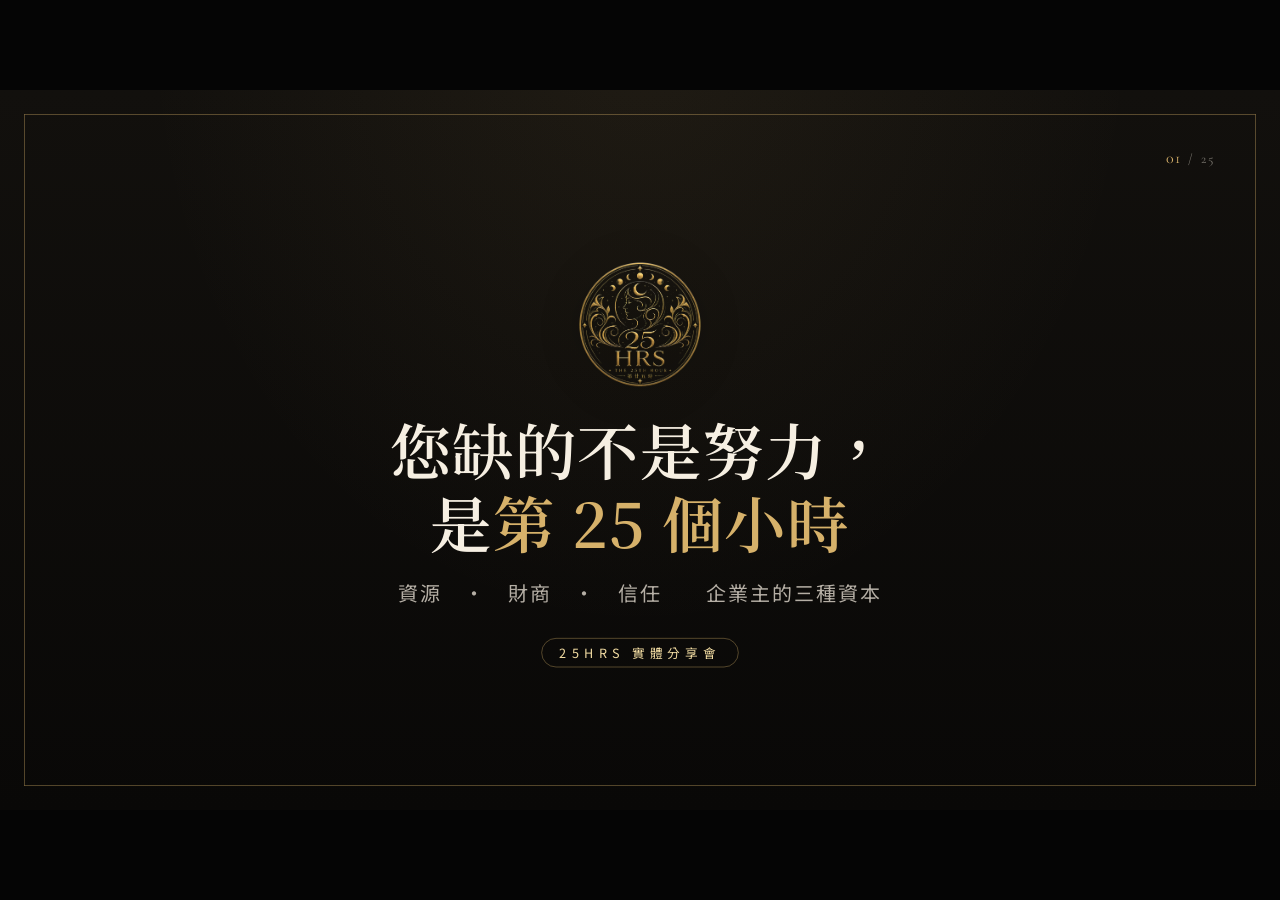
==== live.html @ 5deec125 "新增實體場 25 頁版本：講者自介、四桌分群、補助與貸款名稱清單 Co-Authored-By: Claude Opus 5 (1M context) <noreply@anthropic.com>" ====
<!doctype html>
<html lang="zh-Hant">
<head>
<meta charset="utf-8">
<meta name="viewport" content="width=device-width,initial-scale=1">
<title>25HRS 實體分享會｜週六場</title>
<link rel="preconnect" href="https://fonts.googleapis.com">
<link rel="preconnect" href="https://fonts.gstatic.com" crossorigin>
<link href="https://fonts.googleapis.com/css2?family=Noto+Sans+TC:wght@400;500;700&family=Noto+Serif+TC:wght@400;600;700&family=Cormorant+Garamond:wght@600&display=swap" rel="stylesheet">
<link rel="stylesheet" href="assets/css/25hrs-deck.css">
<link rel="stylesheet" href="assets/css/deck-slides.css">
<style>
  /* 實體場：簡報是輔助，講者才是主角。字要夠大、字數要夠少、遠處看得見 */
  .mini .slide-in{top:150px;bottom:112px;}
  .who{position:absolute;left:var(--safe-x);top:var(--safe-y);display:flex;align-items:center;gap:18px;z-index:6;}
  .who img{width:56px;height:56px;object-fit:contain;}
  .who b{font-size:22px;letter-spacing:.36em;color:var(--gold-500);}
  .who span{display:block;margin-top:5px;font-size:15px;letter-spacing:.24em;color:var(--paper-46);}
  .pg{position:absolute;right:var(--safe-x);top:var(--safe-y);font-family:var(--num);
    font-size:24px;letter-spacing:.14em;color:var(--gold-500);z-index:6;}
  .pg small{color:var(--paper-46);}
  .mini .d1{font-size:92px;} .mini .h1{font-size:66px;} .mini .quote{font-size:48px;}
  .mini .kicker{font-size:22px;}
  .mini .myths{gap:32px;} .mini .myth{width:428px;height:286px;}
  .mini .myth .front{font-size:30px;} .mini .myth .back .fix{font-size:20px;}

  /* 講者自介 */
  .intro2{display:grid;grid-template-columns:5fr 7fr;gap:60px;align-items:center;height:100%;}
  .intro2 .fig{position:relative;height:640px;display:flex;align-items:flex-end;justify-content:center;}
  .intro2 .fig .halo-bg{position:absolute;inset:0;
    background:radial-gradient(ellipse at 50% 42%,rgba(214,177,106,.16),transparent 62%);}
  .intro2 .portrait{position:relative;max-height:100%;object-fit:contain;
    filter:saturate(.88) contrast(1.02) brightness(.94);}
  .intro2 .txt{text-align:left;}

  /* 名稱清單（補助案／貸款）：這場最重要的兩頁 */
  .names{display:flex;flex-direction:column;gap:12px;width:100%;}
  .ngroup{padding:14px 28px;border:1px solid var(--line-soft);border-radius:var(--radius);
    background:var(--surface);}
  .ngroup.is-hot{background:var(--surface-gold);border-color:var(--line);}
  .ngroup .gh{display:flex;align-items:baseline;gap:18px;}
  .ngroup .gh b{font-family:var(--serif);font-size:30px;color:var(--gold-300);}
  .ngroup .gh span{font-size:19px;color:var(--paper-46);}
  .nrow{display:grid;grid-template-columns:146px 1fr 190px;gap:22px;align-items:center;
    padding:7px 0;border-top:1px dotted rgba(214,177,106,.16);}
  .nrow:first-of-type{border-top:0;}
  .ncode{font-family:var(--serif);font-size:28px;color:var(--gold-500);letter-spacing:.06em;}
  .nfull{font-size:23px;color:var(--paper);}
  .nfor{font-size:18px;color:var(--paper-46);text-align:right;}
  .ntag{display:inline-block;margin-left:10px;padding:3px 13px;border-radius:var(--radius-pill);
    border:1px solid var(--line);font-size:16px;color:var(--gold-300);white-space:nowrap;}

  /* 四桌分群 */
  .tables{display:grid;grid-template-columns:repeat(4,1fr);gap:24px;width:100%;}
  .tb{padding:28px 26px;border:1px solid var(--line-soft);border-radius:var(--radius);
    background:var(--surface);text-align:left;display:flex;flex-direction:column;}
  .tb .no{font-family:var(--num);font-size:26px;letter-spacing:.16em;color:var(--gold-700);}
  .tb .who2{margin-top:12px;font-family:var(--serif);font-size:31px;color:var(--paper);line-height:1.35;}
  .tb .need{margin-top:10px;font-size:20px;line-height:1.6;color:var(--paper-46);}
  .tb .tool{margin-top:auto;padding-top:16px;border-top:1px dotted rgba(214,177,106,.2);
    font-size:21px;color:var(--gold-300);line-height:1.5;}
  .tb .host{margin-top:12px;display:flex;align-items:center;gap:10px;font-size:19px;color:var(--paper-72);}
  .tb .host img{width:34px;height:34px;border-radius:50%;object-fit:cover;border:1px solid var(--line-soft);}

  /* 今日流程 */
  .rundown{display:flex;flex-direction:column;gap:11px;width:100%;max-width:1180px;}
  .rd{display:grid;grid-template-columns:230px 1fr;gap:32px;align-items:center;
    padding:15px 30px;border:1px solid var(--line-hair);border-radius:var(--radius-sm);
    background:var(--surface);text-align:left;}
  .rd.is-now{background:var(--surface-gold);border-color:var(--line);}
  .rd b{font-family:var(--num);font-size:29px;color:var(--gold-300);letter-spacing:.04em;}
  .rd span{font-size:24px;color:var(--paper-72);}
  .rd i{font-style:normal;font-size:19px;color:var(--paper-46);margin-left:14px;}
  .offer2{display:grid;grid-template-columns:1fr 300px;gap:60px;align-items:center;width:100%;max-width:1240px;}
  .lastrow{display:flex;gap:44px;align-items:center;justify-content:center;margin-top:18px;}
  .mini .op-now{font-size:104px;}
  .mini .qr--lg img{width:280px;height:280px;}
  .mini .qr--sm img{width:120px;height:120px;}
  .mini .countdown{margin-top:20px;}
  .three{display:grid;grid-template-columns:repeat(3,1fr);gap:26px;width:100%;}
  .tri{padding:30px 26px;border:1px solid var(--line);border-radius:var(--radius);
    background:var(--surface-gold);text-align:center;}
  .tri .big{margin-top:12px;font-family:var(--serif);font-size:46px;color:var(--gold-300);letter-spacing:.14em;}
  .tri .sub{margin-top:8px;font-family:var(--serif);font-size:26px;color:var(--paper);}
  .tri .desc{margin-top:10px;font-size:19px;line-height:1.6;color:var(--paper-46);}
</style>
</head>
<body class="mini">

<svg width="0" height="0" style="position:absolute" aria-hidden="true"><defs>
<g id="i04"><path d="M6 3h7l4 4v4"/><path d="M13 3v4h4"/><path d="M6 3v18h5.5"/><circle cx="17.5" cy="17.5" r="4.2"/><path d="M17.5 15.2l.7 1.4 1.5.2-1.1 1.1.26 1.5-1.36-.7-1.36.7.26-1.5-1.1-1.1 1.5-.2z"/></g>
<g id="i05"><path d="M2 9l8-5 8 5"/><path d="M5 10v8M10 10v8M15 10v8"/><path d="M2 20.5h16"/><circle cx="19.5" cy="17.5" r="3.4"/><path d="M19.5 15.6v3.8"/></g>
<g id="i10"><circle cx="12" cy="12" r="5"/><circle cx="12" cy="12" r="1"/><circle cx="12" cy="3.2" r="1.7"/><circle cx="3.9" cy="9.3" r="1.7"/><circle cx="7" cy="19.6" r="1.7"/><circle cx="17" cy="19.6" r="1.7"/><circle cx="20.1" cy="9.3" r="1.7"/></g>
<g id="i18"><circle cx="12" cy="12" r="9"/><path d="M12 7v6"/><path d="M12 16.4v.2"/></g>
<g id="i19"><path d="M4 3.5h8v17H4z"/><path d="M12 7.5l4-2.2v13.4l-4-2.2"/><rect x="15.5" y="9.5" width="5" height="5" rx=".6" transform="rotate(12 18 12)"/><path d="M15.5 19.5c1.6-1.4 3.4-1.4 5.2 0"/></g>
<g id="i20"><circle cx="11" cy="13" r="6.5"/><circle cx="11" cy="13" r="2"/><path d="M11 4.5v2M11 19.5v2M2.5 13h2M17.5 13h2M5.2 7.2l1.4 1.4M15.4 17.4l1.4 1.4M16.8 7.2l-1.4 1.4M6.6 17.4l-1.4 1.4"/><path d="M17.5 8.5C19.5 6.5 20.5 4.5 21 2.5"/></g>
<g id="i21"><circle cx="8.6" cy="12" r="6.4"/><circle cx="15.4" cy="12" r="6.4"/></g>
<g id="ix"><path d="M5 5l14 14M19 5L5 19"/></g>
<g id="ick"><path d="M4 12.5l5.5 5.5L20 6.5"/></g>
<g id="iflag"><path d="M6 21.5V2.5"/><path d="M6 3.5l12.5 4L6 11.5z"/></g>
<g id="iq"><circle cx="12" cy="12" r="9"/><path d="M9.3 9.3a2.8 2.8 0 015.4 1c0 1.9-2.7 2.3-2.7 4"/><path d="M12 17.4v.2"/></g>
<g id="i01"><circle cx="12" cy="13" r="7.5"/><path d="M12 8.5V13l3 2"/><path d="M18.8 6.2l2.2-2.2"/><circle cx="21.8" cy="3.2" r=".9"/></g>
</defs></svg>

<div class="stage-wrap"><div class="stage" id="stage">
  <div class="who" id="who"></div>
  <div class="pg"><span id="pgN">01</span><small> / 25</small></div>
  <div class="wipe" id="wipe"></div>

  <div class="slides" id="slides">

  <!-- ═══ 01 封面 ═══ -->
  <section class="slide s-cover">
    <div class="frame-gold"></div>
    <div class="slide-in v-center">
      <img class="cover-logo breathe-soft" src="assets/img/logo-25hrs-transparent.webp" alt="25HRS">
      <h1 class="d1" style="margin-top:32px">您缺的不是努力，<br>是<span class="g">第 25 個小時</span></h1>
      <p class="lead" style="margin-top:28px">資源　·　財商　·　信任　　企業主的三種資本</p>
      <div style="margin-top:44px"><span class="eyebrow">25HRS 實體分享會</span></div>
    </div>
  </section>

  <!-- ═══ 02 今日流程 ═══ -->
  <section class="slide" data-steps="6">
    <div class="slide-in v-center">
      <span class="kicker">今天下午，我們這樣走</span>
      <h2 class="h1" style="margin-top:12px">流　程</h2>
      <div class="rundown" style="margin-top:30px">
        <div class="rd reveal" data-step="1"><b>13:00 – 13:20</b><span>報到．暖身．入座<i>找到您的那一桌</i></span></div>
        <div class="rd is-now reveal" data-step="2"><b>13:20 – 14:20</b><span>四位共同創辦人分享<i>一人 15 分鐘</i></span></div>
        <div class="rd reveal" data-step="3"><b>14:30 – 15:30</b><span>分桌交流<i>創辦人到您桌上，一對一談您的案子</i></span></div>
        <div class="rd reveal" data-step="4"><b>15:30 – 15:50</b><span>創始夥伴說明</span></div>
        <div class="rd reveal" data-step="5"><b>15:50 – 16:00</b><span>賦歸</span></div>
      </div>
      <p class="quote reveal" data-step="6" style="margin-top:32px;font-size:38px">前面一小時是<span class="g">聽</span>，<br>後面一小時是<span class="g">談您自己的事</span>。</p>
    </div>
  </section>

  <!-- ═══ 03 四桌分群（預告） ═══ -->
  <section class="slide" data-tables>
    <div class="slide-in v-center">
      <span class="kicker">等一下的分桌交流，您會坐在哪一桌</span>
      <h2 class="h1" style="margin-top:12px">四種階段，<span class="g">四種資源組合</span></h2>
      <div class="tables" id="tables" style="margin-top:32px"></div>
      <p class="quote tables-punch" style="margin-top:30px;font-size:34px">階段不一樣，能用的工具就不一樣。<br><span class="g">先找到自己的位置，再談怎麼走。</span></p>
    </div>
  </section>

  <!-- ═══ Rebecca 04 自介 ═══ -->
  <section class="slide" data-who="rebecca" data-steps="3">
    <div class="slide-in">
      <div class="intro2">
        <div class="fig grounded"><div class="halo-bg"></div><img class="portrait" src="assets/img/speakers/rebecca-body.webp" alt="Rebecca"></div>
        <div class="txt">
          <span class="role-badge">營運長</span>
          <h2 class="d2" style="margin-top:18px">Rebecca Wu</h2>
          <p class="caption" style="margin-top:10px">準行顧問有限公司 負責人</p>
          <p class="quote reveal" data-step="1" style="margin-top:30px;font-size:42px">我在 <span class="g">NVIDIA</span> 管供應鏈專利。<br>但我自己的第一間公司，<br><span class="g">是收掉的</span>。</p>
          <ul class="cv reveal" data-step="2"><li>政府補助顧問</li><li>NVIDIA 供應鏈專利主管</li><li>台大法律背景</li><li>AI 應用落地</li></ul>
          <div class="axes axes--mini reveal" data-step="3">
            <div class="axis axis--1 is-on"><svg class="ic ic-32" viewBox="0 0 24 24"><use href="#i19"/></svg><span class="nm"><b>資源</b>拿得到</span><span class="desc">政府補助</span></div>
          </div>
        </div>
      </div>
    </div>
  </section>

  <!-- ═══ Rebecca 05 問題卡 ═══ -->
  <section class="slide" data-who="rebecca" data-flip="3">
    <div class="slide-in v-center">
      <span class="kicker">互動時間．您覺得哪一句是對的</span>
      <h2 class="d1" style="margin-top:16px">政府每年編幾百億補助預算。<br><span class="g">為什麼您一次都沒拿到過？</span></h2>
      <div class="myths flip-punch" style="margin-top:34px">
        <div class="myth"><div class="inner">
          <div class="face front">「補助案不就是找人<br>寫一寫、丟出去就會過？」</div>
          <div class="face back back--no"><svg class="ic ic-40 ic--clay" viewBox="0 0 24 24"><use href="#ix"/></svg><div class="fix">決勝的不是文筆，是<b class="g">還沒動筆之前</b>的三件事：計畫站不站得住、您執行得了嗎、商業價值講不講得清楚。</div></div>
        </div></div>
        <div class="myth"><div class="inner">
          <div class="face front">「政府給的錢，<br>應該不用自己出吧？」</div>
          <div class="face back back--no"><svg class="ic ic-40 ic--clay" viewBox="0 0 24 24"><use href="#ix"/></svg><div class="fix">自籌配合款 ＋ 分期核撥 ＋ 核銷後撥付。<b class="g">拿補助，本身就是一場現金流的考驗。</b></div></div>
        </div></div>
        <div class="myth"><div class="inner">
          <div class="face front">「代辦跟顧問<br>不都一樣？誰便宜找誰。」</div>
          <div class="face back back--no"><svg class="ic ic-40 ic--clay" viewBox="0 0 24 24"><use href="#ix"/></svg><div class="fix">代辦交付一份文件，陪跑交付一個<b class="g">執行得完的計畫</b>。差別在送件之後：查核、核銷、變更、結案。</div></div>
        </div></div>
      </div>
    </div>
  </section>

  <!-- ═══ Rebecca 06 補助案名稱 ★ ═══ -->
  <section class="slide" data-who="rebecca" data-steps="3">
    <div class="slide-in">
      <span class="kicker">這些名字，今天請您先記起來</span>
      <h2 class="h1" style="margin-top:8px">政府補助，<span class="g">只有兩種</span></h2>
      <div class="names" style="margin-top:18px">
        <div class="ngroup reveal" data-step="1">
          <div class="gh"><b>資格型</b><span>符合資格就能提，不用跟別人比</span></div>
          <div class="nrow"><span class="ncode">WLB</span><span class="nfull">工作與生活平衡</span><span class="nfor">有員工就可以想<span class="ntag">桌 2</span></span></div>
          <div class="nrow"><span class="ncode">小人提</span><span class="nfull">小型企業人力提升計畫</span><span class="nfor">要做教育訓練<span class="ntag">桌 2</span></span></div>
        </div>
        <div class="ngroup is-hot reveal" data-step="2">
          <div class="gh"><b>競爭型</b><span>要寫計畫、要上台簡報、要跟別人比</span></div>
          <div class="nrow"><span class="ncode">SBIR</span><span class="nfull">小型企業創新研發計畫</span><span class="nfor">有研發、有技術<span class="ntag">桌 3</span></span></div>
          <div class="nrow"><span class="ncode">SIIR</span><span class="nfull">服務業創新研發計畫</span><span class="nfor">服務模式創新<span class="ntag">桌 3</span></span></div>
          <div class="nrow"><span class="ncode">SITI</span><span class="nfull">臺北市產業發展獎勵補助</span><span class="nfor">公司設籍臺北<span class="ntag">桌 3</span></span></div>
        </div>
      </div>
      <p class="quote reveal" data-step="3" style="margin-top:18px;font-size:34px">問題不是「有沒有機會」。<br><span class="g">是您該投哪一個。</span></p>
      <div class="compliance" style="margin-top:12px"><svg class="ic ic--clay" viewBox="0 0 24 24" width="24" height="24"><use href="#i18"/></svg><span>各計畫之資格、額度與申請期程依主管機關公告為準，不代表任何補助核准之保證。</span></div>
    </div>
  </section>

  <!-- ═══ Rebecca 07 案例 ═══ -->
  <section class="slide" data-who="rebecca" data-steps="3">
    <div class="slide-in v-center">
      <span class="kicker">SIIR 服務業創新研發計畫．真實案例</span>
      <h2 class="h1" style="margin-top:12px">您以為不可能的行業，<span class="g">都過了</span></h2>
      <div class="row-2 reveal" data-step="1" style="margin-top:34px;max-width:1300px">
        <div class="card card--lg"><div class="h3" style="font-size:40px">密室創意有限公司</div><p class="body" style="margin-top:16px">密室逃脫。<br>不是科技業，不是製造業。</p></div>
        <div class="card card--lg card--accent"><div class="h3" style="font-size:40px">螞蟻帝國企業有限公司</div><p class="body" style="margin-top:16px">您現在腦中想的那個行業，<br>可能也在名單上。</p></div>
      </div>
      <p class="quote reveal" data-step="2" style="margin-top:34px">補助不是只給科技公司的。<br><span class="g">它給的是「說得清楚商業價值」的公司。</span></p>
      <p class="caption reveal" data-step="3" style="margin-top:18px">影片為經濟部商業司公開之計畫案例</p>
    </div>
  </section>

  <!-- ═══ Rebecca 08 收束 ═══ -->
  <section class="slide" data-who="rebecca" data-steps="2">
    <div class="slide-in v-center">
      <span class="kicker">資源．這一關的重點</span>
      <h2 class="d1" style="margin-top:22px">政府補助<br><span class="g">不是伸手要錢</span></h2>
      <p class="quote reveal" data-step="2" style="margin-top:40px">是讓<span class="g">最挑剔的那個客戶</span>，<br>先替您的商業模式背書。</p>
    </div>
  </section>

  <!-- ═══ Ainstein 09 自介 ═══ -->
  <section class="slide" data-who="ainstein" data-steps="3">
    <div class="slide-in">
      <div class="intro2">
        <div class="fig grounded"><div class="halo-bg"></div><img class="portrait" src="assets/img/speakers/AINSTEIN-body.webp" alt="Ainstein"></div>
        <div class="txt">
          <span class="role-badge">執行長</span>
          <h2 class="d2" style="margin-top:18px">Ainstein Li</h2>
          <p class="caption" style="margin-top:10px">愛鑫斯坦科技有限公司</p>
          <p class="quote reveal" data-step="1" style="margin-top:30px;font-size:42px">我有<span class="g">兩張專利證書</span>。<br>但我繞了很多年才發現，<br><span class="g">我一直用最辛苦的方式賺錢</span>。</p>
          <ul class="cv reveal" data-step="2"><li>華碩電腦 電競軟體部 高級工程師</li><li>交通大學 多媒體工程所</li><li>臺灣師範大學 數學系</li><li>新型專利 <b class="g">M598465</b> 智能交易系統</li><li>新型專利 <b class="g">M683802</b> 遊戲化智能金融交易系統</li></ul>
          <div class="axes axes--mini reveal" data-step="3">
            <div class="axis axis--1 is-on"><svg class="ic ic-32" viewBox="0 0 24 24"><use href="#i19"/></svg><span class="nm"><b>資源</b>拿得到</span><span class="desc">政策性貸款．資源盤點</span></div>
          </div>
        </div>
      </div>
    </div>
  </section>

  <!-- ═══ Ainstein 10 問題卡 ═══ -->
  <section class="slide" data-who="ainstein" data-flip="3">
    <div class="slide-in v-center">
      <span class="kicker">互動時間．這三句，哪一句您也這樣想過</span>
      <h2 class="d1" style="margin-top:16px">您當初，<span class="g">為什麼要開公司？</span></h2>
      <div class="myths flip-punch" style="margin-top:34px">
        <div class="myth"><div class="inner">
          <div class="face front">「銀行說我不符合，<br>那就是真的不行了。」</div>
          <div class="face back back--no"><svg class="ic ic-40 ic--clay" viewBox="0 0 24 24"><use href="#ix"/></svg><div class="fix">同一家公司，換一種資料呈現、換一個對的窗口、搭上對的專案，結果可以完全不同。<b class="g">銀行拒絕的不是您，是您當下呈現出來的樣子。</b></div></div>
        </div></div>
        <div class="myth"><div class="inner">
          <div class="face front">「信保基金 ＝<br>政府送錢給我？」</div>
          <div class="face back back--no"><svg class="ic ic-40 ic--clay" viewBox="0 0 24 24"><use href="#ix"/></svg><div class="fix">信保是<b class="g">替您補足擔保品的不足</b>，讓銀行敢放款。錢還是您借的、您還。搞懂這件事，才知道談判桌上真正的籌碼是什麼。</div></div>
        </div></div>
        <div class="myth"><div class="inner">
          <div class="face front">「我現在不缺錢，<br>幹嘛去借？」</div>
          <div class="face back back--no"><svg class="ic ic-40 ic--clay" viewBox="0 0 24 24"><use href="#ix"/></svg><div class="fix"><b class="g">銀行不會借錢給沒錢的人。</b>不缺的時候申請，才拿得到好條件；缺的時候才去，體質最差、最沒得談。</div></div>
        </div></div>
      </div>
    </div>
  </section>

  <!-- ═══ Ainstein 11 貸款名稱 ★ ═══ -->
  <section class="slide" data-who="ainstein" data-steps="3">
    <div class="slide-in">
      <span class="kicker">這三個名字，今天請您先記起來</span>
      <h2 class="h1" style="margin-top:12px">政策性貸款，<span class="g">各有各的族群</span></h2>
      <div class="names" style="margin-top:18px">
        <div class="ngroup is-hot reveal" data-step="1">
          <div class="gh"><b>創業起步</b><span>還沒開公司，或剛開不久</span></div>
          <div class="nrow"><span class="ncode">青創</span><span class="nfull">青年創業及啟動金貸款</span><span class="nfor">青年創業者<span class="ntag">桌 1</span></span></div>
          <div class="nrow"><span class="ncode">鳳凰</span><span class="nfull">微型創業鳳凰貸款</span><span class="nfor">中高齡或二度就業<span class="ntag">桌 1</span></span></div>
        </div>
        <div class="ngroup reveal" data-step="2">
          <div class="gh"><b>營運擴張</b><span>公司已經在跑，要週轉或添設備</span></div>
          <div class="nrow"><span class="ncode">中小微</span><span class="nfull">中小微企業多元發展專案貸款</span><span class="nfor">周轉與設備資金<span class="ntag">桌 2</span><span class="ntag">桌 3</span></span></div>
        </div>
      </div>
      <p class="quote reveal" data-step="3" style="margin-top:24px;font-size:36px">不是哪個好，<span class="g">是哪個是您</span>。</p>
      <div class="compliance" style="margin-top:16px"><svg class="ic ic--clay" viewBox="0 0 24 24" width="24" height="24"><use href="#i18"/></svg><span>各項貸款之年齡、額度、利率與年限依主管機關最新公告為準。本內容為教育培訓與顧問賦能，不代表任何核准之保證。</span></div>
    </div>
  </section>

  <!-- ═══ Ainstein 12 開局 ═══ -->
  <section class="slide" data-who="ainstein" data-steps="3">
    <div class="slide-in v-center">
      <span class="kicker">開公司的唯一目的</span>
      <h2 class="d1" style="margin-top:14px"><span class="g-underline">槓桿銀行和政府</span></h2>
      <div class="row-2 reveal" data-step="2" style="margin-top:36px;max-width:1300px">
        <div class="card card--lg" style="opacity:.6">
          <div class="h3" style="color:var(--paper-46);font-size:38px">天崩開局</div>
          <p class="body" style="margin-top:16px">先創業，自己的錢先燒。<br>撐不住了才去找資源，這時候體質最差、最沒得談。</p>
        </div>
        <div class="card card--lg card--accent">
          <div class="h3" style="font-size:38px">天堂開局</div>
          <p class="body" style="margin-top:16px">先盤點資源，用低利甚至零利率的錢開局。<br>資本結構一開始就是對的。</p>
        </div>
      </div>
      <p class="quote reveal" data-step="3" style="margin-top:34px">差別不在能力。<span class="g">在順序。</span></p>
    </div>
  </section>

  <!-- ═══ Ainstein 13 收束 ═══ -->
  <section class="slide" data-who="ainstein" data-steps="2">
    <div class="slide-in v-center">
      <h2 class="d1"><span class="g">銀行不會借錢<br>給沒錢的人。</span></h2>
      <p class="quote reveal" data-step="2" style="margin-top:44px">所以申請貸款這件事，<br>本身就是一次<span class="g">免費的商業模式健檢</span>。</p>
    </div>
  </section>

  <!-- ═══ Andy 14 自介 ═══ -->
  <section class="slide" data-who="andy" data-steps="3">
    <div class="slide-in">
      <div class="intro2">
        <div class="fig grounded"><div class="halo-bg"></div><img class="portrait" src="assets/img/speakers/andy-body.webp" alt="Andy"></div>
        <div class="txt">
          <span class="role-badge">投資長</span>
          <h2 class="d2" style="margin-top:18px">Andy Huang</h2>
          <p class="caption" style="margin-top:10px">亞特國際資訊顧問有限公司 執行長</p>
          <p class="quote reveal" data-step="1" style="margin-top:30px;font-size:42px">我看過的部位，<span class="g">規模逾千億</span>。<br>所以我很清楚，<br>一般人被騙的話術長什麼樣子。</p>
          <ul class="cv reveal" data-step="2"><li>新光金控 海外投資分析師</li><li>全球資產配置 / 宏觀研究</li><li>固定收益策略</li><li>法人投資經驗，管理資產規模逾千億</li></ul>
          <div class="axes axes--mini reveal" data-step="3">
            <div class="axis axis--2 is-on"><svg class="ic ic-32" viewBox="0 0 24 24"><use href="#i20"/></svg><span class="nm"><b>財商</b>用得對</span><span class="desc">資金運用．金融槓桿</span></div>
          </div>
        </div>
      </div>
    </div>
  </section>

  <!-- ═══ Andy 15 問題卡 ═══ -->
  <section class="slide" data-who="andy" data-flip="3">
    <div class="slide-in v-center">
      <span class="kicker">互動時間．這三句，哪一句戳到您</span>
      <h2 class="d1" style="margin-top:16px">帳上有賺錢。<br><span class="g">那為什麼帳戶裡沒錢？</span></h2>
      <div class="myths flip-punch" style="margin-top:34px">
        <div class="myth"><div class="inner">
          <div class="face front">「損益表有賺錢，<br>為什麼帳上都沒錢？」</div>
          <div class="face back back--no"><svg class="ic ic-40 ic--clay" viewBox="0 0 24 24"><use href="#ix"/></svg><div class="fix">獲利是「認列」，現金是「到手」。應收帳款、存貨、資本支出、稅，全卡在中間。<b class="g">很多公司不是虧死的，是賺著賺著現金斷了。</b></div></div>
        </div></div>
        <div class="myth"><div class="inner">
          <div class="face front">「帳上有閒錢，就該<br>拿去投資讓它生錢？」</div>
          <div class="face back back--no"><svg class="ic ic-40 ic--clay" viewBox="0 0 24 24"><use href="#ix"/></svg><div class="fix">先問三個順序題：營運水位夠幾個月？未來 12 個月有沒有大額資本支出？負債要不要先降？<b class="g">順序錯了，報酬率再高都是槓桿風險。</b></div></div>
        </div></div>
        <div class="myth"><div class="inner">
          <div class="face front">「老闆的錢跟公司的錢，<br>本來就是同一筆吧？」</div>
          <div class="face back back--no"><svg class="ic ic-40 ic--clay" viewBox="0 0 24 24"><use href="#ix"/></svg><div class="fix">混用同時傷三件事：財報可信度（影響貸款）、稅務風險、未來引資與傳承的估值。<b class="g">分開，是為了讓公司有資格拿到更好的錢。</b></div></div>
        </div></div>
      </div>
    </div>
  </section>

  <!-- ═══ Andy 16 測驗 ═══ -->
  <section class="slide" data-who="andy" data-quiz>
    <div class="slide-in">
      <span class="kicker">互動時間．請舉手，您覺得哪一個最危險</span>
      <h2 class="h1" style="margin-top:12px">同樣都是「穩定配息」，<span class="g">哪一個最危險？</span></h2>
      <div class="quizgrid" id="quiz" style="margin-top:30px"></div>
      <p class="quote quiz-punch" style="margin-top:24px;text-align:center;font-size:40px">最危險的，從來不是看起來像詐騙的那一個。<br><span class="g">是看起來像機會的那一個。</span></p>
      <div class="edu-mark">本頁為金融素養教育之情境示例，不指涉任何特定商品、機構或個人，亦不構成投資建議或招攬。</div>
    </div>
  </section>

  <!-- ═══ Andy 17 案例 ═══ -->
  <section class="slide" data-who="andy" data-steps="3">
    <div class="slide-in v-center">
      <span class="kicker">同一張保單，兩種做法</span>
      <h2 class="h1" style="margin-top:12px">差的不是商品，<span class="g">是那條銀行渠道</span></h2>
      <div class="finrow reveal" data-step="1" style="margin-top:26px;width:100%;max-width:1400px">
        <div class="fin"><div class="fin-h">不融資</div>
          <ul class="fin-l"><li><span>總保費</span><b>$20 萬</b></li><li><span>每年淨收益</span><b>$8,204</b></li></ul>
          <div class="fin-r">4.1<small>%</small></div><div class="fin-rn">年化配息率</div></div>
        <div class="fin fin--lit"><div class="fin-h">搭配銀行保費融資</div>
          <ul class="fin-l"><li><span>總保費</span><b>$50 萬</b></li><li><span>自付首期</span><b>$20 萬</b></li><li><span>每年淨收益</span><b>$18,620</b></li></ul>
          <div class="fin-r">9.31<small>%</small></div><div class="fin-rn">年化配息率</div></div>
        <div class="fin fin--sum"><div class="fin-h">同樣自付 20 萬</div><div class="fin-x">2.27<small>倍</small></div>
          <p class="fin-note">每年多領<br><b class="g">$10,416</b></p></div>
      </div>
      <p class="quote reveal" data-step="2" style="margin-top:24px;font-size:38px">一般人看到的是商品。<br><span class="g">有門道的人看到的是資金結構。</span></p>
      <div class="compliance reveal" data-step="3" style="margin-top:16px"><svg class="ic ic--clay" viewBox="0 0 24 24" width="24" height="24"><use href="#i18"/></svg><span>本頁為金融素養教育之案例說明，數據引自產品文件之試算情境，不構成投資建議、招攬或要約。保費融資屬槓桿操作，將同時放大利率、匯率、保單價值與提前解約等風險，實際條件依各金融機構核定為準。</span></div>
    </div>
  </section>

  <!-- ═══ Andy 18 收束 ═══ -->
  <section class="slide" data-who="andy" data-mirrors>
    <div class="slide-in">
      <span class="kicker">財商．今天請您帶走這五個問題</span>
      <h2 class="h1" style="margin-top:12px">五面照妖鏡</h2>
      <div class="mirrors" id="mirrors" style="margin-top:24px"></div>
      <div class="edu-mark">本頁為金融素養教育之情境示例，不指涉任何特定商品、機構或個人，亦不構成投資建議或招攬。</div>
    </div>
  </section>

  <!-- ═══ Kevin 19 自介 ═══ -->
  <section class="slide" data-who="kevin" data-steps="3">
    <div class="slide-in">
      <div class="intro2">
        <div class="fig grounded"><div class="halo-bg"></div><img class="portrait" src="assets/img/speakers/kevin-body.webp" alt="Kevin"></div>
        <div class="txt">
          <span class="role-badge">行銷長</span>
          <h2 class="d2" style="margin-top:18px">Kevin Cheng</h2>
          <p class="caption" style="margin-top:10px">優點行銷整合有限公司</p>
          <p class="quote reveal" data-step="1" style="margin-top:30px;font-size:42px">我是做行銷的。<br>所以我最清楚什麼叫<br><span class="g">「很熱鬧，但沒有一個人真的認識您」</span>。</p>
          <ul class="cv reveal" data-step="2"><li>師大 衛教 / 企管</li><li>品牌行銷</li><li>成長策略與市場開發</li><li>數位轉型</li></ul>
          <div class="axes axes--mini reveal" data-step="3">
            <div class="axis axis--3 is-on"><svg class="ic ic-32" viewBox="0 0 24 24"><use href="#i21"/></svg><span class="nm"><b>信任</b>走得遠</span><span class="desc">人脈破圈．俱樂部</span></div>
          </div>
        </div>
      </div>
    </div>
  </section>

  <!-- ═══ Kevin 20 問題卡 ═══ -->
  <section class="slide" data-who="kevin" data-flip="3">
    <div class="slide-in v-center">
      <span class="kicker">互動時間．您換過幾張名片了</span>
      <h2 class="d1" style="margin-top:16px">名片換了幾百張。<br><span class="g">為什麼一個合作都沒發生？</span></h2>
      <div class="myths flip-punch" style="margin-top:34px">
        <div class="myth"><div class="inner">
          <div class="face front">「多參加活動、多換名片，<br>人脈自然就有了。」</div>
          <div class="face back back--no"><svg class="ic ic-40 ic--clay" viewBox="0 0 24 24"><use href="#ix"/></svg><div class="fix">他們靠的是「一起打過仗的人」＋「有第三方先篩過的人」。<b class="g">名片的數量不是變數，圈子的純度才是。</b></div></div>
        </div></div>
        <div class="myth"><div class="inner">
          <div class="face front">「圈子門檻越高、費用越貴，<br>就一定越好？」</div>
          <div class="face back back--no"><svg class="ic ic-40 ic--clay" viewBox="0 0 24 24"><use href="#ix"/></svg><div class="fix">貴不是重點。<b class="g">有沒有共同主題</b>才是。少了共同主題，高門檻就只是高消費。</div></div>
        </div></div>
        <div class="myth"><div class="inner">
          <div class="face front">「我不擅長社交，<br>是不是就沒辦法？」</div>
          <div class="face back back--no"><svg class="ic ic-40 ic--clay" viewBox="0 0 24 24"><use href="#ix"/></svg><div class="fix">張忠謀靠一條規則，馬斯克靠公開失敗數據，Airbnb 靠保險與雙向評價。<b class="g">信任是設計出來的制度，不是社交天賦。</b></div></div>
        </div></div>
      </div>
    </div>
  </section>

  <!-- ═══ Kevin 21 三條途徑 ═══ -->
  <section class="slide" data-who="kevin" data-steps="4">
    <div class="slide-in v-center">
      <span class="kicker">世界級的創辦人，都在哪裡找到夥伴</span>
      <h2 class="h1" style="margin-top:12px">他們用的是<span class="g">另外三條途徑</span></h2>
      <div class="three" style="margin-top:32px">
        <div class="tri reveal" data-step="1"><div class="big" style="font-size:38px">戰壕情感</div><div class="desc">一起經歷過生死存亡的人。<br>PayPal 幫、騰訊五虎將都是同學。</div></div>
        <div class="tri reveal" data-step="2"><div class="big" style="font-size:38px">高純度過濾網</div><div class="desc">Airbnb 不去外面社交，<br>在 YC 內部群組找夥伴。</div></div>
        <div class="tri reveal" data-step="3"><div class="big" style="font-size:38px">封閉高門檻</div><div class="desc">不談豐功偉業，<br>只談「我現在最慘的危機」。</div></div>
      </div>
      <p class="small reveal" data-step="4" style="margin-top:26px;color:var(--paper-46);line-height:1.8">像 BNI 這類的商務引薦社團，很適合在地產業與區域型的資源互換，價值一直都在。<br><b class="g">差別不在好壞，在您現在這個階段，需要的是哪一種圈子。</b></p>
    </div>
  </section>

  <!-- ═══ Kevin 22 俱樂部 ═══ -->
  <section class="slide" data-who="kevin" data-steps="4">
    <div class="slide-in v-center">
      <span class="kicker">所以我們自己做了一張過濾網</span>
      <h2 class="h1" style="margin-top:12px">25HRS CLUB</h2>
      <div class="row-2 reveal" data-step="1" style="margin-top:30px;max-width:1300px">
        <div class="card card--lg"><div class="h3" style="font-size:36px">SALON　每月一場</div><p class="body" style="margin-top:14px">桌遊、餐酒、潑畫、球類、KTV、財商輕沙龍。<br><b class="g">不必是會員，可以帶朋友來。</b></p></div>
        <div class="card card--lg card--accent"><div class="h3" style="font-size:36px">CLUB　每兩月一場</div><p class="body" style="margin-top:14px">室內高爾夫、品酒、私宴、莊園、遊艇、盛典。<br><b class="g">邀請制、共同主題、排他。</b></p></div>
      </div>
      <p class="quote reveal" data-step="2" style="margin-top:28px;font-size:40px">一年 <span class="g">18 次</span>見面的理由。</p>
      <p class="lead reveal" data-step="3" style="margin-top:18px">最近的一場：<b class="g">8 / 2　週日　17:00 – 20:00</b>　Tee Time 室內高爾夫</p>
    </div>
  </section>

  <!-- ═══ Kevin 23 收束 ═══ -->
  <section class="slide" data-who="kevin" data-steps="2">
    <div class="slide-in v-center">
      <span class="kicker">信任．這一關的重點</span>
      <h2 class="d1" style="margin-top:22px">信任<span class="g">不是靠交情累積的</span></h2>
      <p class="quote reveal" data-step="2" style="margin-top:40px">是靠<span class="g">制度</span>設計出來的。</p>
    </div>
  </section>

  <!-- ═══ 24 分桌交流 ═══ -->
  <section class="slide" data-tables2>
    <div class="slide-in v-center">
      <span class="kicker">14:30 – 15:30　現在換您說</span>
      <h2 class="h1" style="margin-top:12px">請到您的那一桌，<span class="g">創辦人會過去找您</span></h2>
      <div class="tables" id="tables2" style="margin-top:32px"></div>
      <p class="quote tables-punch" style="margin-top:28px;font-size:34px">帶著您現在卡住的那件事來。<br><span class="g">我們直接談您的案子。</span></p>
    </div>
  </section>

  <!-- ═══ 25 收單 ═══ -->
  <section class="slide s-offer" data-offer>
    <div class="slide-in v-center">
      <span class="eyebrow">本場限定．僅此一次</span>
      <h2 class="d2" style="margin-top:14px">封測<span class="g">創始夥伴</span></h2>
      <div class="offer2" style="margin-top:18px">
        <div class="offer-price">
          <div class="op-was">尊榮方案 PREMIUM 25HRS　<s>$88,800</s></div>
          <div class="op-now">$12,800</div>
          <div class="op-note">內容完全相同．一項都沒少</div>
          <div class="countdown" id="cd"><svg viewBox="0 0 120 120"><circle class="cd-bg" cx="60" cy="60" r="52"/><circle class="cd-fg" cx="60" cy="60" r="52"/></svg><div class="cd-t"><b id="cdT">15:00</b><span>本場優惠倒數</span></div></div>
        </div>
        <figure class="qr qr--lg"><img src="assets/img/qr/offer.webp" alt="本場優惠連結"><figcaption>掃描直接報名<br><span>本場專屬優惠連結</span></figcaption></figure>
      </div>
      <div class="lastrow">
        <figure class="qr qr--sm"><img src="assets/img/qr/salon.webp" alt="Salon 社群"><figcaption>先加入 Salon<br><span>不必是會員</span></figcaption></figure>
        <figure class="qr qr--sm"><img src="assets/img/qr/line.webp" alt="客服 LINE@"><figcaption>25HRS 客服 LINE@<br><span>報名．預約．諮詢</span></figcaption></figure>
      </div>
      <div class="compliance" style="margin-top:14px;max-width:1300px"><svg class="ic ic--clay" viewBox="0 0 24 24" width="24" height="24"><use href="#i18"/></svg><span>25HRS 提供教育培訓、顧問賦能與陪伴傳承服務，不代表任何補助核准或獲利之保證，亦不構成投資招攬或投資建議。優惠限本場次，實際方案內容與費用以簽約文件為準。</span></div>
    </div>
  </section>

  </div>

  <div class="presenter-bar" id="pbar">
    <button class="btn btn--icon" data-nav="prev" aria-label="上一步"><svg class="ic ic-32" viewBox="0 0 24 24"><path d="M15 5l-7 7 7 7"/></svg></button>
    <button class="btn btn--icon" data-nav="next" aria-label="下一步"><svg class="ic ic-32" viewBox="0 0 24 24"><path d="M9 5l7 7-7 7"/></svg></button>
    <button class="btn btn--icon" data-nav="full" aria-label="全螢幕"><svg class="ic ic-32" viewBox="0 0 24 24"><path d="M4 9V4h5M20 9V4h-5M4 15v5h5M20 15v5h-5"/></svg></button>
  </div>
</div></div>

<script src="assets/js/live.js"></script>
</body>
</html>
---- assets/css/25hrs-deck.css ----
/* ============================================================
   25HRS 線上分享會簡報 Design System
   v1.0 / 2026-07-29
   規範來源：01_CIS_視覺識別規範.md、02_互動與動效規範.md
   基準畫布：1920 x 1080 (16:9)
   ============================================================ */

/* ---------- 1. Tokens ---------- */
:root{
  /* 色：底 */
  --ink-950:#050505;
  --ink-900:#090807;
  --ink-800:#12100d;
  --ink-700:#1a1712;

  /* 色：金 */
  --gold-300:#f2dca2;
  --gold-500:#d6b16a;
  --gold-700:#a8834a;

  /* 色：字 */
  --paper:#f6efe2;
  --paper-72:rgba(246,239,226,.72);
  --paper-46:rgba(246,239,226,.46);

  /* 色：線與面 */
  --line:rgba(214,177,106,.55);
  --line-soft:rgba(214,177,106,.22);
  --line-hair:rgba(214,177,106,.12);
  --surface:rgba(255,255,255,.03);
  --surface-gold:rgba(214,177,106,.06);

  /* 色：機能（小面積回饋專用） */
  --jade:#6fae8f;
  --clay:#c2705a;
  --azure:#6f8fae;

  /* 字體 */
  --serif:"Noto Serif TC","Source Han Serif TC","Songti TC","PMingLiU",serif;
  --sans:"Noto Sans TC","PingFang TC","Microsoft JhengHei",sans-serif;
  --num:"Cormorant Garamond","Noto Serif TC",serif;

  /* 字級 */
  --fs-d1:96px;
  --fs-d2:72px;
  --fs-h1:56px;
  --fs-h2:40px;
  --fs-h3:32px;
  --fs-kicker:20px;
  --fs-lead:30px;
  --fs-body:26px;
  --fs-small:22px;
  --fs-caption:18px;
  --fs-stat:88px;
  --fs-statunit:28px;
  --fs-quote:44px;

  /* 版面 */
  --stage-w:1920px;
  --stage-h:1080px;
  --safe-x:96px;
  --safe-y:88px;
  --col:100px;
  --gutter:48px;

  /* 圓角 */
  --radius:20px;
  --radius-sm:12px;
  --radius-pill:999px;

  /* 抬升 */
  --e1:0 8px 32px rgba(0,0,0,.45);
  --e2:0 16px 56px rgba(0,0,0,.6), 0 0 0 1px var(--line-soft);
  --e-gold:0 8px 28px rgba(214,177,106,.28);

  /* 動效 */
  --ease-out:cubic-bezier(.22,.61,.36,1);
  --ease-in-out:cubic-bezier(.65,.05,.36,1);
  --ease-spring:cubic-bezier(.34,1.56,.64,1);
  --dur-fast:180ms;
  --dur-base:320ms;
  --dur-slow:520ms;
  --dur-scene:720ms;
  --stagger:80ms;
}

/* ---------- 2. Reset & Stage ---------- */
*{margin:0;padding:0;box-sizing:border-box;}
html,body{height:100%;background:var(--ink-950);overflow:hidden;}
body{font-family:var(--sans);color:var(--paper);
  -webkit-font-smoothing:antialiased;text-rendering:optimizeLegibility;}

/* 舞台：固定 1920x1080，用 JS 設定 --scale 等比縮放置中
   ⚠ 不可用 grid place-items 置中：比視窗大的元素在 grid 裡不會真的置中，
   會往右下偏並被裁切。改用絕對定位 + translate(-50%,-50%)，任何視窗都正確。 */
.stage-wrap{position:fixed;inset:0;overflow:hidden;}
.stage{position:absolute;left:50%;top:50%;
  width:var(--stage-w);height:var(--stage-h);
  transform:translate(-50%,-50%) scale(var(--scale,1));
  transform-origin:center center;
  background:radial-gradient(ellipse at 50% -10%,rgba(214,177,106,.07),transparent 55%),
    linear-gradient(180deg,var(--ink-800),var(--ink-900));
  overflow:hidden;}

/* 頁 */
.slide{position:absolute;inset:0;padding:var(--safe-y) var(--safe-x);
  display:flex;flex-direction:column;opacity:0;pointer-events:none;}
.slide.is-active{opacity:1;pointer-events:auto;}

/* 12 欄網格 */
.grid{display:grid;grid-template-columns:repeat(12,var(--col));gap:var(--gutter);}
.span-3{grid-column:span 3;} .span-4{grid-column:span 4;}
.span-6{grid-column:span 6;} .span-12{grid-column:span 12;}

/* 版型 */
.v-center{align-items:center;justify-content:center;text-align:center;}
.v-center .measure{max-width:1200px;}
.stack-64>*+*{margin-top:64px;}
.stack-32>*+*{margin-top:32px;}
.stack-24>*+*{margin-top:24px;}

/* ---------- 3. Typography ---------- */
.d1{font-family:var(--serif);font-size:var(--fs-d1);line-height:1.18;
  letter-spacing:.02em;font-weight:600;}
.d2{font-family:var(--serif);font-size:var(--fs-d2);line-height:1.24;
  letter-spacing:.02em;font-weight:600;}
.h1{font-family:var(--serif);font-size:var(--fs-h1);line-height:1.30;
  letter-spacing:.03em;font-weight:600;}
.h2{font-family:var(--serif);font-size:var(--fs-h2);line-height:1.36;
  letter-spacing:.04em;font-weight:600;color:var(--gold-500);}
.h3{font-family:var(--serif);font-size:var(--fs-h3);line-height:1.40;
  letter-spacing:.04em;font-weight:600;color:var(--gold-500);}
.kicker{font-size:var(--fs-kicker);line-height:1.4;letter-spacing:.34em;
  font-weight:700;color:var(--gold-300);}
.kicker::before{content:"";display:inline-block;width:40px;height:1px;
  background:var(--gold-500);vertical-align:middle;margin-right:18px;}
.lead{font-size:var(--fs-lead);line-height:1.60;letter-spacing:.10em;color:var(--paper-72);}
.body{font-size:var(--fs-body);line-height:1.90;letter-spacing:.03em;color:var(--paper-72);}
.small{font-size:var(--fs-small);line-height:1.70;letter-spacing:.04em;color:var(--paper-72);}
.caption{font-size:var(--fs-caption);line-height:1.60;letter-spacing:.06em;color:var(--paper-46);}
.quote{font-family:var(--serif);font-size:var(--fs-quote);line-height:1.62;
  letter-spacing:.04em;font-weight:600;color:var(--paper);}

/* 強調：只准這三種 */
.g{color:var(--gold-500);}
.g-serif{font-family:var(--serif);color:var(--gold-500);}
.g-underline{position:relative;color:var(--paper);}
.g-underline::after{content:"";position:absolute;left:0;bottom:-6px;width:100%;height:2px;
  background:linear-gradient(90deg,var(--gold-500),rgba(214,177,106,0));
  transform:scaleX(0);transform-origin:left;
  transition:transform 480ms var(--ease-out);}
.is-revealed .g-underline::after{transform:scaleX(1);}

/* ---------- 4. Containers ---------- */
.card{padding:40px 44px;background:var(--surface);border:1px solid var(--line-soft);
  border-radius:var(--radius);box-shadow:var(--e1);
  transition:transform var(--dur-fast) var(--ease-out),
    border-color var(--dur-fast) var(--ease-out),
    box-shadow var(--dur-fast) var(--ease-out);}
.card:hover{transform:translateY(-4px);border-color:var(--line);}
.card--lg{padding:42px 46px;min-height:264px;}
.card--accent{background:var(--surface-gold);border-color:var(--line);
  position:relative;overflow:hidden;}
.card--accent::before{content:"";position:absolute;left:0;top:0;width:3px;height:100%;
  background:linear-gradient(180deg,var(--gold-300),var(--gold-700));
  transform:scaleY(0);transform-origin:top;transition:transform var(--dur-base) var(--ease-out);}
.card--accent.is-on::before,.is-revealed .card--accent::before{transform:scaleY(1);}
.card.is-selected{box-shadow:var(--e-gold);border-color:var(--line);}
.card.is-dim{opacity:.45;}

.quote-box{border-left:3px solid var(--gold-500);padding-left:40px;
  margin:48px 0;text-align:left;}

.stat{text-align:center;padding:32px 0;}
.stat .num{font-family:var(--num);font-size:var(--fs-stat);line-height:1.05;
  letter-spacing:.01em;font-weight:600;color:var(--gold-500);}
.stat .unit{font-size:var(--fs-statunit);letter-spacing:.12em;color:var(--paper-46);}
.stat .label{margin-top:12px;font-size:var(--fs-small);color:var(--paper-72);}

.note{padding:28px 34px;background:var(--surface-gold);border:1px solid var(--line);
  border-radius:16px;font-size:var(--fs-small);line-height:1.7;color:var(--paper);}

/* 法遵框：不做任何動畫 */
.compliance{display:flex;align-items:flex-start;gap:16px;
  padding:20px 28px;border:1px solid rgba(194,112,90,.35);
  background:rgba(194,112,90,.05);border-radius:var(--radius-sm);
  font-size:var(--fs-caption);line-height:1.6;color:var(--paper-46);}
.compliance .ic{flex:0 0 24px;width:24px;height:24px;color:var(--clay);}

.steps{display:flex;flex-direction:column;}
.step{display:grid;grid-template-columns:150px 1fr;gap:28px;align-items:baseline;
  padding:22px 0;border-bottom:1px solid var(--line-hair);}
.step:last-child{border-bottom:0;}
.step .t{font-family:var(--serif);font-size:34px;color:var(--gold-500);letter-spacing:.04em;}
.step .d{font-size:var(--fs-body);color:var(--paper);}
.step.is-off{opacity:.3;}
.step.is-on{opacity:1;}
.step.is-on .t{text-shadow:0 0 16px rgba(214,177,106,.45);}

.tag{display:inline-flex;align-items:center;height:40px;padding:0 20px;
  border:1px solid var(--line-soft);border-radius:var(--radius-pill);
  font-size:var(--fs-caption);letter-spacing:.14em;color:var(--paper-72);}
.eyebrow{display:inline-flex;align-items:center;height:44px;padding:0 26px;
  border:1px solid var(--line);border-radius:var(--radius-pill);
  font-size:19px;letter-spacing:.4em;color:var(--gold-300);}

.hr-gold{width:120px;height:1px;
  background:linear-gradient(90deg,transparent,var(--gold-500),transparent);}
.frame-gold{position:absolute;inset:36px;border:1px solid var(--line);pointer-events:none;}

/* ---------- 5. Buttons ---------- */
.btn{position:relative;display:inline-flex;align-items:center;justify-content:center;
  gap:12px;border:0;cursor:pointer;overflow:hidden;
  font-family:var(--sans);letter-spacing:.16em;border-radius:var(--radius-pill);
  transition:transform var(--dur-fast) var(--ease-out),
    box-shadow var(--dur-fast) var(--ease-out),
    border-color var(--dur-fast) var(--ease-out),
    background var(--dur-fast) var(--ease-out);}
.btn:hover{transform:translateY(-2px);box-shadow:var(--e-gold);}
.btn:active{transform:translateY(0) scale(.98);box-shadow:0 2px 8px rgba(0,0,0,.4);}
.btn:focus-visible{outline:2px solid var(--gold-300);outline-offset:3px;}
.btn[disabled]{opacity:.38;cursor:not-allowed;transform:none;box-shadow:none;}

.btn--primary{height:64px;padding:0 40px;font-size:22px;font-weight:700;
  background:var(--gold-500);color:var(--ink-900);box-shadow:var(--e-gold);}
.btn--primary:hover{background:var(--gold-300);}
.btn--secondary{height:64px;padding:0 40px;font-size:22px;
  background:transparent;border:1px solid var(--line);color:var(--gold-300);}
.btn--secondary:hover{border-color:var(--gold-500);}
.btn--ghost{height:56px;padding:0 28px;font-size:20px;
  background:transparent;color:var(--paper-72);}
.btn--ghost:hover{color:var(--paper);text-decoration:underline;text-underline-offset:6px;}
.btn--game{height:88px;padding:0 56px;font-size:26px;font-weight:600;
  background:transparent;border:2px solid var(--gold-500);color:var(--gold-300);
  box-shadow:inset 0 0 24px rgba(214,177,106,.14);}
.btn--game:hover{box-shadow:inset 0 0 32px rgba(214,177,106,.24),var(--e-gold);}

.btn--option{width:100%;height:80px;padding:0 40px;justify-content:flex-start;
  gap:24px;font-size:24px;letter-spacing:.04em;
  background:var(--surface);border:1px solid var(--line-soft);
  border-radius:var(--radius);color:var(--paper);}
.btn--option .ring{flex:0 0 24px;width:24px;height:24px;border-radius:50%;
  border:1px solid var(--line);transition:background var(--dur-fast);}
.btn--option.is-selected{border-color:var(--line);box-shadow:var(--e-gold);}
.btn--option.is-selected .ring{background:var(--gold-500);}

.btn--icon{width:56px;height:56px;padding:0;border-radius:50%;
  background:transparent;border:1px solid var(--line-soft);color:var(--gold-500);}
.btn--icon:hover{border-color:var(--line);}

/* Ripple */
.ripple{position:absolute;border-radius:50%;pointer-events:none;
  background:radial-gradient(circle,rgba(242,220,162,.35),transparent 70%);
  animation:ripple 420ms var(--ease-out) forwards;}
@keyframes ripple{
  from{width:0;height:0;opacity:.5;}
  to{width:240px;height:240px;opacity:0;}
}

/* 頁點 */
.dots{display:flex;gap:16px;align-items:center;}
.dot{width:10px;height:10px;border-radius:50%;background:rgba(246,239,226,.3);
  transition:all var(--dur-base) var(--ease-out);}
.dot.is-seen{background:var(--gold-700);}
.dot.is-current{width:14px;height:14px;background:var(--gold-500);
  box-shadow:0 0 12px rgba(214,177,106,.5);}

/* ---------- 6. Icons ---------- */
.ic{display:inline-block;vertical-align:middle;
  fill:none;stroke:var(--gold-500);stroke-width:2;
  stroke-linecap:round;stroke-linejoin:round;
  transition:stroke var(--dur-fast) var(--ease-out),
    filter var(--dur-fast) var(--ease-out),
    transform var(--dur-fast) var(--ease-out);}
.ic-32{width:32px;height:32px;} .ic-48{width:48px;height:48px;}
.ic-64{width:64px;height:64px;} .ic-96{width:96px;height:96px;}
.ic-160{width:160px;height:160px;}
.ic:hover,.ic.is-lit{stroke:var(--gold-300);
  filter:drop-shadow(0 0 12px rgba(214,177,106,.5));transform:scale(1.06);}
.ic--jade{stroke:var(--jade);} .ic--clay{stroke:var(--clay);}

/* ---------- 7. 固定版面元件 ---------- */
.brandmark{position:absolute;left:var(--safe-x);top:var(--safe-y);
  display:flex;align-items:center;gap:18px;}
.brandmark img{width:56px;height:56px;object-fit:contain;}
.brandmark .en{font-size:20px;letter-spacing:.42em;color:var(--gold-500);font-weight:700;}
.brandmark .cn{font-size:14px;letter-spacing:.3em;color:var(--paper-46);margin-top:5px;}

.chapter-idx{position:absolute;right:var(--safe-x);top:var(--safe-y);
  font-family:var(--serif);font-size:22px;letter-spacing:.14em;color:var(--gold-500);}
.chapter-idx small{color:var(--paper-46);}

.progress-clock{position:absolute;right:var(--safe-x);top:calc(var(--safe-y) + 52px);
  width:72px;height:72px;}

.footline{position:absolute;left:var(--safe-x);right:var(--safe-x);bottom:calc(var(--safe-y) + 40px);
  height:1px;background:var(--line-hair);}
.pagenum{position:absolute;right:var(--safe-x);bottom:var(--safe-y);
  font-size:var(--fs-caption);color:var(--paper-46);}

/* ---------- 8. 影像處理 ---------- */
.photo{filter:saturate(.74) contrast(1.04) brightness(.82);
  width:100%;height:100%;object-fit:cover;}
.scrim{position:absolute;inset:0;background:linear-gradient(180deg,
  rgba(9,8,7,.82) 0%,rgba(9,8,7,.28) 34%,
  rgba(9,8,7,.55) 62%,rgba(9,8,7,.95) 100%);}

/* ---------- 9. Reveal / 分步進場 ---------- */
.reveal{opacity:0;transform:translateY(24px);
  transition:opacity var(--dur-base) var(--ease-out),
    transform var(--dur-base) var(--ease-out);}
.reveal.is-revealed{opacity:1;transform:none;}
.reveal[data-step="1"]{transition-delay:calc(var(--stagger)*1);}
.reveal[data-step="2"]{transition-delay:calc(var(--stagger)*2);}
.reveal[data-step="3"]{transition-delay:calc(var(--stagger)*3);}
.reveal[data-step="4"]{transition-delay:calc(var(--stagger)*4);}
.reveal[data-step="5"]{transition-delay:calc(var(--stagger)*5);}

/* ---------- 10. 換頁轉場 ---------- */
.slide--out{animation:slideOut 240ms var(--ease-in-out) forwards;}
.slide--in{animation:slideIn 320ms var(--ease-out) 200ms both;}
@keyframes slideOut{to{opacity:0;transform:translateY(-24px);}}
@keyframes slideIn{from{opacity:0;transform:translateY(24px);}to{opacity:1;transform:none;}}

/* 金色光幕橫掃 */
.wipe{position:absolute;inset:0;pointer-events:none;z-index:60;
  background:linear-gradient(90deg,transparent,rgba(242,220,162,.18),transparent);
  width:320px;left:-320px;}
.wipe.is-running{animation:wipe 320ms var(--ease-in-out) 80ms both;}
@keyframes wipe{to{left:var(--stage-w);}}

/* 章節鐘盤轉場 */
.clock-sweep{position:absolute;inset:0;display:grid;place-items:center;
  z-index:55;pointer-events:none;opacity:0;}
.clock-sweep.is-running{animation:sweepFade var(--dur-scene) var(--ease-out) both;}
.clock-sweep .hand{transform-origin:50% 50%;}
.clock-sweep.is-running .hand{animation:sweepHand 440ms var(--ease-in-out) 120ms both;}
@keyframes sweepFade{0%{opacity:0;}25%{opacity:1;}75%{opacity:1;}100%{opacity:0;}}
@keyframes sweepHand{from{transform:rotate(0deg);}to{transform:rotate(360deg);}}

/* 沉浸推近 */
.push-in .photo{animation:pushIn 640ms var(--ease-out) both;}
@keyframes pushIn{from{transform:scale(1.06);}to{transform:scale(1);}}

/* 呼吸光暈：只用於 CTA 主按鈕與待機鐘盤，幅度極小 */
.breathe{animation:breathe 2400ms ease-in-out infinite;}
@keyframes breathe{
  0%,100%{box-shadow:0 8px 28px rgba(214,177,106,.28);}
  50%{box-shadow:0 8px 36px rgba(214,177,106,.44);}
}

/* SVG 線條繪製（複利曲線、掃描線） */
.draw{stroke-dasharray:var(--len,1000);stroke-dashoffset:var(--len,1000);}
.draw.is-drawing{animation:draw 1800ms var(--ease-out) forwards;}
@keyframes draw{to{stroke-dashoffset:0;}}

/* ---------- 10-B. 本場專用元件 ---------- */

/* 三軸徽章列：全場出現 14 次的認知錨點 */
.axes{display:flex;flex-direction:column;gap:32px;}
.axis{position:relative;display:grid;grid-template-columns:3px 48px auto 1fr;
  gap:0 24px;align-items:center;min-height:96px;padding-left:0;
  opacity:.3;transition:opacity var(--dur-base) var(--ease-out);}
.axis::before{content:"";grid-column:1;width:3px;height:64px;border-radius:2px;
  background:var(--axis-color,var(--gold-500));
  transform:scaleY(0);transform-origin:top;
  transition:transform var(--dur-base) var(--ease-spring);}
.axis.is-on{opacity:1;}
.axis.is-on::before{transform:scaleY(1);}
.axis.is-on .ic{stroke:var(--gold-300);filter:drop-shadow(0 0 12px rgba(214,177,106,.5));}
.axis .no{font-family:var(--serif);font-size:32px;color:var(--paper-46);}
.axis .nm{font-family:var(--serif);font-size:32px;color:var(--gold-500);
  letter-spacing:.06em;white-space:nowrap;}
.axis .desc{font-size:24px;color:var(--paper-72);letter-spacing:.03em;}
.axis--1{--axis-color:var(--gold-500);}
.axis--2{--axis-color:var(--gold-300);}
.axis--3{--axis-color:var(--gold-700);}

/* 案例頁：S12 到 S21 十頁共用 */
.case{display:grid;grid-template-columns:648px 1fr;gap:var(--gutter);
  align-items:center;height:100%;}
.case .figure{position:relative;width:480px;height:600px;border-radius:var(--radius);
  overflow:hidden;border:1px solid var(--line-soft);}
.case .figure figcaption{position:absolute;left:24px;bottom:20px;z-index:2;
  font-size:var(--fs-caption);color:var(--paper-46);letter-spacing:.06em;}
.case .num{font-family:var(--num);color:var(--gold-500);}

/* 投票長條圖 */
.poll{display:flex;flex-direction:column;gap:24px;}
.poll .bar{position:relative;display:flex;align-items:center;height:64px;
  border-radius:var(--radius-pill);background:var(--surface);
  border:1px solid var(--line-hair);overflow:hidden;
  transition:opacity var(--dur-base) var(--ease-out);}
.poll .fill{position:absolute;left:0;top:0;height:100%;border-radius:var(--radius-pill);
  background:linear-gradient(90deg,var(--gold-700),var(--gold-500));
  width:0;transition:width 1200ms var(--ease-out);}
.poll .opt{position:relative;z-index:1;padding-left:32px;font-size:24px;
  letter-spacing:.04em;color:var(--paper);}
.poll .cnt{position:absolute;right:-88px;font-family:var(--num);font-size:32px;
  color:var(--paper-46);}
.poll .bar.is-answer .fill{background:linear-gradient(90deg,var(--gold-500),var(--gold-300));}
.poll .bar.is-answer{box-shadow:var(--e-gold);animation:pollPop 320ms var(--ease-spring);}
.poll .bar.is-dim{opacity:.45;}
@keyframes pollPop{0%{transform:scale(1);}50%{transform:scale(1.02);}100%{transform:scale(1);}}

/* 迷思牌 */
.myths{display:flex;gap:48px;}
.myth{width:480px;height:320px;perspective:1400px;}
.myth .inner{position:relative;width:100%;height:100%;
  transform-style:preserve-3d;transition:transform 640ms var(--ease-in-out);}
.myth.is-flipped .inner{transform:rotateY(180deg);}
.myth .face{position:absolute;inset:0;backface-visibility:hidden;
  display:flex;flex-direction:column;justify-content:center;
  padding:40px 44px;border-radius:var(--radius);}
.myth .front{background:var(--surface);border:1px solid var(--line-soft);
  font-family:var(--serif);font-size:32px;line-height:1.5;color:var(--paper);}
.myth .back{background:var(--surface-gold);border:1px solid var(--line);
  transform:rotateY(180deg);gap:20px;}
.myth .back .x{width:40px;height:40px;}
.myth .back .fix{font-size:var(--fs-small);line-height:1.7;color:var(--paper);}

/* 矩陣表 */
.matrix{width:100%;border-collapse:collapse;}
.matrix th{padding:0 0 16px;text-align:left;font-family:var(--serif);
  font-size:28px;font-weight:600;color:var(--gold-500);letter-spacing:.04em;}
.matrix td{height:43px;padding:0 20px 0 0;font-size:20px;
  color:var(--paper-72);border-bottom:1px solid var(--line-hair);}
.matrix td:first-child{font-family:var(--serif);font-size:23px;color:var(--paper);}
.matrix tr{opacity:.3;transition:opacity var(--dur-base) var(--ease-out);}
.matrix tr.is-on{opacity:1;}

/* 講者影像：與場景圖 .photo 是兩套處理，人臉不可壓暗 */
.portrait{filter:saturate(.88) contrast(1.02) brightness(.94);}

/* 金色底光：人物與暗底之間的分離層 */
.halo{position:relative;display:inline-grid;place-items:center;}
.halo::before{content:"";position:absolute;inset:-18%;border-radius:50%;
  background:radial-gradient(ellipse at 50% 42%,rgba(214,177,106,.16),transparent 62%);
  pointer-events:none;}

/* 落地陰影：避免半身出血的人像浮在空中 */
.grounded{position:relative;}
.grounded::after{content:"";position:absolute;left:50%;bottom:0;translate:-50% 0;
  width:80%;height:40px;pointer-events:none;
  background:radial-gradient(ellipse,rgba(0,0,0,.55),transparent 70%);}

/* 講者卡與圓形頭像 */
.speaker{text-align:center;}
.speaker .avatar{position:relative;width:160px;height:160px;border-radius:50%;
  object-fit:cover;border:1px solid var(--line);
  filter:saturate(.88) contrast(1.02) brightness(.94);}
.speaker .nm{margin-top:24px;font-family:var(--serif);font-size:36px;color:var(--paper);}
.speaker .cred{margin-top:16px;font-size:var(--fs-small);color:var(--paper-72);line-height:1.7;}
.avatar-sm{position:relative;width:120px;height:120px;border-radius:50%;object-fit:cover;
  border:1px solid var(--line-soft);filter:saturate(.88) contrast(1.02) brightness(.94);
  transition:opacity 960ms var(--ease-out);}
.avatar-sm.is-faded{opacity:.12;}
.handoff{font-family:var(--serif);font-size:40px;color:var(--gold-300);letter-spacing:.06em;}

/* ---------- 11. 講者操作列 ---------- */
.presenter-bar{position:absolute;right:32px;bottom:32px;z-index:70;
  display:flex;gap:12px;opacity:0;transition:opacity var(--dur-fast);}
.presenter-bar.is-visible{opacity:1;}

/* ---------- 12. 減量模式 ---------- */
@media (prefers-reduced-motion: reduce){
  *,*::before,*::after{
    animation-duration:160ms !important;
    animation-iteration-count:1 !important;
    transition-duration:160ms !important;
    scroll-behavior:auto !important;}
  .reveal{transform:none !important;}
  .wipe,.clock-sweep{display:none !important;}
  .breathe{animation:none !important;}
  .slide--out,.slide--in{animation:none !important;}
}
---- assets/css/deck-slides.css ----
/* ============================================================
   25HRS Deck　頁面版型層
   依附於 25hrs-deck.css 的 token 與元件
   ============================================================ */

/* ---------- 通用 ---------- */
.row-2,.row-3,.row-4{display:grid;gap:32px;width:100%;}
.row-2{grid-template-columns:repeat(2,1fr);}
.row-3{grid-template-columns:repeat(3,1fr);}
.row-4{grid-template-columns:repeat(4,1fr);}

.slides{position:absolute;inset:0;}
.slide{position:absolute;inset:0;display:block;padding:0;opacity:0;pointer-events:none;z-index:1;}
.slide.is-active{opacity:1;pointer-events:auto;z-index:2;}
.slide-in{position:absolute;top:168px;right:var(--safe-x);bottom:128px;left:var(--safe-x);
  display:flex;flex-direction:column;justify-content:center;}
/* 隱藏 chrome 的頁型可以用滿版 */
.s-cover .slide-in,.s-qa .slide-in,.s-chapter .slide-in,.s-offer .slide-in{
  top:var(--safe-y);bottom:var(--safe-y);}

.slide-in.v-center{align-items:center;text-align:center;}
.slide-in.v-center>*{max-width:1500px;}

.chrome{position:absolute;inset:0;z-index:5;pointer-events:none;
  transition:opacity var(--dur-base) var(--ease-out);}
.chrome.is-hidden{opacity:0;}
.dots{position:absolute;left:50%;translate:-50% 0;bottom:calc(var(--safe-y) - 6px);}
.progress-clock{position:absolute;right:var(--safe-x);top:calc(var(--safe-y) + 46px);width:72px;height:72px;}
.progress-clock.pulse{animation:clockPulse 520ms var(--ease-spring);}
@keyframes clockPulse{0%{transform:scale(1);}45%{transform:scale(1.12);}100%{transform:scale(1);}}
.tick-on{filter:drop-shadow(0 0 4px rgba(214,177,106,.6));}
.tick-25{filter:drop-shadow(0 0 8px rgba(242,220,162,.9));}

.blackout{position:absolute;inset:0;background:#000;opacity:0;pointer-events:none;
  z-index:80;transition:opacity var(--dur-base);}
.blackout.is-on{opacity:1;pointer-events:auto;}

/* 封面／章節頁 */
.s-cover .slide-in{justify-content:center;}
.s-chapter .chap-no{margin-top:32px;font-family:var(--num);font-size:64px;color:var(--gold-700);letter-spacing:.1em;}
.breathe-soft{animation:bs 3600ms ease-in-out infinite;}
@keyframes bs{0%,100%{filter:drop-shadow(0 0 10px rgba(214,177,106,.25));}
  50%{filter:drop-shadow(0 0 26px rgba(214,177,106,.55));}}

/* 分步顯示的收束句：全部共用 */
.poll-punch,.flip-punch,.fail-punch,.io-punch,.io-punch2,.stack-punch,
.esbi-punch,.puzzle-punch,.quiz-punch,.fade10-punch,.ladder-punch,.case-key,
.matrix-concl,.handoff-cue,.cta-row,.puzzle-founders,.rotary-note,.seed-mark{
  opacity:0;transform:translateY(20px);
  transition:opacity var(--dur-base) var(--ease-out),transform var(--dur-base) var(--ease-out);}
.show-punch .poll-punch,.show-punch .flip-punch,.show-punch .fail-punch,
.show-punch .io-punch,.show-punch .stack-punch,.show-punch .esbi-punch,
.show-punch .puzzle-punch,.show-punch .quiz-punch,.show-punch .fade10-punch,
.show-punch .ladder-punch,.show-key .case-key,.show-concl .matrix-concl,
.show-handoff .handoff-cue,.show-cta .cta-row,.show-founders .puzzle-founders,
.show-seed .seed-mark,.show-seed .rotary-note{opacity:1;transform:none;}
.show-punch .io-punch2{opacity:1;transform:none;transition-delay:180ms;}

/* ---------- 肖像徽章 ---------- */
.medallion .m-ring{fill:none;stroke:var(--line);stroke-width:1.2;}
.medallion .m-fill{fill:var(--ink-800);}
.medallion .m-inner{fill:none;stroke:var(--line-soft);stroke-width:.8;}
.medallion .m-line{fill:none;stroke:var(--gold-500);stroke-width:1.6;
  stroke-linecap:round;stroke-linejoin:round;}
.medallion{filter:drop-shadow(0 8px 28px rgba(0,0,0,.5));}

/* ---------- 案例頁 v2：照片 ＋ 三個大數字 ＋ 資訊圖表 ＋ 三軸 ---------- */
.s-case .slide-in{padding-top:56px;}
.s-case .case{display:grid;grid-template-columns:430px 1fr;gap:56px;align-items:center;height:100%;}
.case-plate{position:relative;display:flex;flex-direction:column;align-items:center;}
.case-plate img{width:100%;max-height:720px;object-fit:contain;
  filter:drop-shadow(0 12px 40px rgba(0,0,0,.6));}
.case-plate figcaption{margin-top:14px;text-align:center;}
.case-plate figcaption b{display:block;font-family:var(--serif);font-size:34px;color:var(--paper);}
.case-plate figcaption span{display:block;margin-top:6px;font-size:17px;
  letter-spacing:.2em;color:var(--paper-46);}
.case-txt{display:flex;flex-direction:column;}

/* 三個大數字 */
.cstats{display:grid;grid-template-columns:repeat(3,1fr);gap:0;margin-top:22px;
  opacity:0;transform:translateY(16px);
  transition:opacity var(--dur-base) var(--ease-out),transform var(--dur-base) var(--ease-out);}
.show-data .cstats{opacity:1;transform:none;}
.cstat{padding:0 26px;border-left:1px solid var(--line-hair);text-align:left;}
.cstat:first-child{border-left:0;padding-left:0;}
.cstat b{display:block;font-family:var(--num);font-size:66px;line-height:1.05;
  color:var(--gold-300);text-shadow:0 0 26px rgba(242,220,162,.28);}
.cstat span{display:block;margin-top:8px;font-size:19px;letter-spacing:.06em;color:var(--paper-46);}

/* 資訊圖表 */
.cchart-wrap{margin-top:22px;padding:16px 20px;border:1px solid var(--line-hair);
  border-radius:var(--radius);background:var(--surface);
  opacity:0;transition:opacity var(--dur-slow) 160ms var(--ease-out);}
.show-data .cchart-wrap{opacity:1;}
.cchart{width:100%;height:auto;max-height:200px;display:block;}
.cchart .cbox{fill:rgba(255,255,255,.03);stroke:var(--line-soft);stroke-width:1.4;}
.cchart .cbox--lit{fill:rgba(214,177,106,.08);stroke:var(--line);}
.cchart .clb{font-family:var(--sans);font-size:21px;fill:var(--paper-72);text-anchor:middle;}
.cchart .clb--lit{fill:var(--gold-300);}
.cchart .clb--sm{font-size:18px;}
.cchart .cflow{fill:none;stroke:var(--gold-700);stroke-width:3;stroke-linecap:round;}
.cchart .cflow.c2{stroke:var(--gold-500);opacity:.55;}
.cchart .carrow{fill:var(--gold-500);}
.cchart .caxis{fill:none;stroke:var(--line-hair);stroke-width:1.4;}
.cchart .cdash{fill:none;stroke:var(--line-hair);stroke-width:1.2;stroke-dasharray:5 7;}
.cchart .cline{fill:none;stroke:var(--gold-500);stroke-width:3;stroke-linecap:round;
  stroke-linejoin:round;filter:drop-shadow(0 0 10px rgba(214,177,106,.35));}
.cchart .cline--dim{stroke:var(--paper-46);stroke-width:2;filter:none;}
.cchart .cdot{fill:var(--gold-300);}
.cchart .cdot--low{fill:var(--clay);}
.cchart .cdot--dim{fill:var(--gold-700);opacity:.5;}
.cchart .cwall{stroke:var(--gold-500);stroke-width:3;stroke-linecap:round;}
.cchart .cwall--soft{stroke:var(--line-soft);stroke-width:1.4;}

/* 三軸列（案例頁縮版） */
.axes--case{margin-top:22px;gap:14px;}
.axes--case .axis{min-height:56px;grid-template-columns:3px 32px auto 1fr;gap:0 18px;}
.axes--case .axis .nm{font-size:24px;}
.axes--case .axis .desc{font-size:21px;}
.case-key{margin-top:22px;font-size:32px;}
.s-case--flash .case{grid-template-columns:360px 1fr;gap:48px;}
.s-case--flash .case-plate img{max-height:600px;}
.s-case--flash .cstat b{font-size:56px;}

/* ---------- 三軸循環圖 ---------- */
.axisloop{width:620px;}
.al{width:100%;height:auto;overflow:visible;}
.al-arc{fill:none;stroke:var(--line-soft);stroke-width:2;stroke-dasharray:7 9;opacity:.25;
  transition:opacity var(--dur-base) var(--ease-out),stroke var(--dur-base);}
.al-arc.is-on{opacity:1;stroke:var(--gold-700);}
.is-flowing .al-arc.is-on{stroke:var(--gold-500);animation:flow 4s linear infinite;}
@keyframes flow{to{stroke-dashoffset:-64;}}
.al-node{opacity:.28;transition:opacity var(--dur-base) var(--ease-out);}
.al-node.is-on{opacity:1;}
.al-bg{fill:var(--ink-800);}
.al-ring{fill:none;stroke:var(--line-soft);stroke-width:1.4;}
.al-node.is-on .al-ring{stroke:var(--axis-color,var(--gold-500));stroke-width:2;
  filter:drop-shadow(0 0 14px rgba(214,177,106,.4));}
.al-node .ic{stroke:var(--gold-500);}
.al-node.is-on .ic{stroke:var(--gold-300);}
.al-nm{font-family:var(--serif);font-size:25px;fill:var(--paper);text-anchor:middle;}
.al-arrow{fill:var(--gold-700);opacity:0;transition:opacity var(--dur-base);}
.al-arc.is-on + .al-arrow,.al-arrow.is-on{opacity:1;fill:var(--gold-500);}
.al-core{opacity:0;transform-box:fill-box;transition:opacity 520ms var(--ease-spring);}
.al-core.is-on{opacity:1;}
.al-corebg{fill:var(--ink-900);stroke:var(--line);stroke-width:1.4;}
.al-core .ic{stroke:var(--gold-300);filter:drop-shadow(0 0 12px rgba(242,220,162,.6));}

/* ---------- 矩陣頁 ---------- */
.matrix-concl .quote{padding:16px 22px;border-left:3px solid var(--gold-500);font-size:26px !important;}

/* ---------- Rebecca：失敗數字與交叉曲線 ---------- */
.failnums{display:flex;gap:96px;justify-content:center;}
.failnums .num{font-size:88px;}
.failchart{width:900px;height:250px;margin-top:14px;opacity:0;transition:opacity var(--dur-base);}
.failchart.is-on{opacity:1;}
.failchart.is-on .fc-line{animation:draw 1800ms var(--ease-out) forwards;}
.fc-lb{font-size:18px;fill:var(--paper-46);letter-spacing:.1em;}
.fc-lb--clay{fill:var(--clay);}
.fc-cross{opacity:0;}
.failchart.is-on .fc-cross{animation:fadeIn 400ms 1600ms forwards;}
@keyframes fadeIn{to{opacity:1;}}

/* ---------- 扶輪社頁 ---------- */
.rotary-txt .quote{font-size:38px;}
.rotary-wrap{display:grid;grid-template-columns:340px 1fr;gap:64px;align-items:center;margin-top:12px;}
.rotary{width:340px;height:340px;}
.rperson{transition:opacity var(--dur-slow) var(--ease-out),transform var(--dur-slow) var(--ease-out);}
.rsplit{opacity:0;transition:opacity var(--dur-slow);}
.rotary.is-split .rsplit{opacity:1;}
.rotary.is-split .rperson{opacity:.28;}
.rotary.is-split .rperson.is-out{opacity:1;transform:translate(0,26px);}
.rotary.is-split .rperson.is-out circle,.rotary.is-split .rperson.is-out path{stroke:var(--gold-300);}
.seed-mark{position:absolute;right:88px;bottom:16px;padding:14px;
  border:1px solid var(--line-soft);border-radius:50%;background:var(--ink-800);}
.seed-mark .ic{stroke:var(--gold-500);filter:drop-shadow(0 0 10px rgba(214,177,106,.6));}

/* ---------- 講者留白頁 ---------- */
.s-portrait .slide-in{display:grid;grid-template-columns:5fr 7fr;gap:64px;align-items:center;}
.s-portrait--r .slide-in{grid-template-columns:7fr 5fr;}
.portrait-fig{position:relative;height:756px;display:flex;align-items:flex-end;justify-content:center;}
.portrait-fig .halo-bg{position:absolute;inset:0;
  background:radial-gradient(ellipse at 50% 42%,rgba(214,177,106,.16),transparent 62%);}
.portrait{position:relative;max-height:100%;object-fit:contain;
  filter:saturate(.88) contrast(1.02) brightness(.94);}

/* ---------- 影片頁 ---------- */
.videobox{position:relative;width:1440px;height:810px;margin-top:32px;
  border:1px solid var(--line);border-radius:var(--radius);overflow:hidden;background:var(--ink-950);
  display:grid;place-items:center;cursor:pointer;}
.videobox iframe{width:100%;height:100%;border:0;}
.video-ph{text-align:center;color:var(--paper-46);}
.s-video .slide-in{justify-content:flex-start;padding-top:20px;}

/* ---------- I/O 透明盒 ---------- */
.iobox{display:flex;align-items:center;gap:32px;}
.io-side{text-align:center;min-width:220px;}
.io-label{font-family:var(--num);font-size:22px;letter-spacing:.3em;color:var(--gold-700);}
.io-val{margin-top:14px;font-family:var(--serif);font-size:34px;color:var(--paper);line-height:1.4;}
.io-arrow{width:120px;height:24px;fill:none;stroke:var(--line);stroke-width:1.4;
  stroke-linecap:round;stroke-linejoin:round;}
.io-dot{fill:var(--gold-500);stroke:none;animation:ioflow 2.6s linear infinite;}
@keyframes ioflow{0%{transform:translateX(0);opacity:0;}12%{opacity:1;}
  88%{opacity:1;}100%{transform:translateX(106px);opacity:0;}}
.io-box{position:relative;width:520px;min-height:260px;border-radius:var(--radius);
  border:1px solid var(--line);overflow:hidden;display:grid;place-items:center;}
.io-noise{position:absolute;inset:0;background:
  repeating-linear-gradient(45deg,rgba(255,255,255,.05) 0 3px,transparent 3px 7px),var(--ink-950);
  transition:opacity 820ms var(--ease-in-out);}
.io-box.is-clear .io-noise{opacity:.12;}
.io-box.is-clear{background:rgba(214,177,106,.06);box-shadow:inset 0 0 40px rgba(214,177,106,.12);}
.io-inner{position:relative;display:flex;flex-direction:column;gap:32px;padding:40px;
  opacity:0;transition:opacity 620ms 200ms var(--ease-out);}
.io-box.is-clear .io-inner{opacity:1;}
.io-person{display:flex;align-items:center;gap:24px;text-align:left;}
.io-person b{display:block;font-size:26px;}
.io-person span{display:block;margin-top:6px;font-size:22px;color:var(--paper-72);}

/* ---------- 沅錞：三身分疊卡 ---------- */
.stackcards{position:relative;width:1180px;height:330px;}
.scard{position:absolute;top:0;left:50%;width:360px;min-height:300px;margin-left:-180px;z-index:1;
  padding:36px 34px;border-radius:var(--radius);
  background:var(--surface);border:1px solid var(--line-soft);box-shadow:var(--e1);
  opacity:0;transform:translateY(40px) scale(.96);
  transition:all 420ms var(--ease-spring);}
.scard.is-on{opacity:1;transform:none;}
.scard .small{margin-top:16px;line-height:1.75;font-size:20px;}


.scard:nth-child(1).is-on{transform:translate(-390px,8px) rotate(-3deg);}
.scard:nth-child(2).is-on{transform:translate(0,-10px);}
.scard:nth-child(3).is-on{transform:translate(390px,8px) rotate(3deg);}

/* ---------- ESBI 象限 ---------- */
.esbi-wrap{display:grid;grid-template-columns:420px 1fr;gap:72px;align-items:center;}
.esbi{width:420px;height:420px;}
.esbi .q{opacity:.25;transition:opacity var(--dur-base) var(--ease-out);}
.esbi .qk{font-family:var(--num);font-size:62px;fill:var(--gold-500);}
.esbi .qn{font-size:22px;fill:var(--paper-72);letter-spacing:.1em;}
.esbi .qpath{opacity:0;transition:opacity var(--dur-base);}
.esbi.st1 .q-E{opacity:1;}
.esbi.st2 .q-I{opacity:1;}
.esbi.st2 .qpath{opacity:1;}
.esbi.st3 .q-S,.esbi.st3 .q-B{opacity:.75;}
.esbi.st3 .q-S .qbox,.esbi.st3 .q-B .qbox{stroke:var(--clay);}
.esbi-legend .esbi-note{opacity:0;transition:opacity var(--dur-base);}
.esbi.st3 ~ .esbi-legend .esbi-note{opacity:1;}
.esbi-wrap:has(.esbi.st3) .esbi-note{opacity:1;}

/* ---------- 拼圖 ---------- */
.puzzle-stage{position:relative;height:340px;width:100%;display:grid;place-items:center;}
.pzwrap{position:relative;width:360px;height:280px;}
.pz{position:absolute;left:50%;top:50%;translate:-50% -50%;
  display:flex;flex-direction:column;align-items:center;gap:12px;
  opacity:0;transform:translate(var(--from));
  transition:all 520ms var(--ease-spring);}
.pz svg{fill:none;stroke:var(--gold-500);stroke-width:2.2;stroke-linejoin:round;}
.pz span{font-size:18px;color:var(--paper-72);line-height:1.45;text-align:center;}
.pz.is-in{opacity:1;transform:translate(0,0);}
#pz0.is-in{translate:-102% -58%;} #pz1.is-in{translate:2% -58%;} #pz2.is-in{translate:-50% 6%;}
.pz-core{position:absolute;left:50%;top:50%;translate:-50% -50%;opacity:0;
  transition:opacity 640ms 260ms var(--ease-out);}
.is-morphed .pz-core{opacity:1;}
.is-morphed .pz{opacity:.18;}
.pz-core .ic{stroke:var(--gold-300);filter:drop-shadow(0 0 24px rgba(242,220,162,.7));}
.puzzle-punch{margin-top:20px;}
.puzzle-founders{margin-top:28px;}
.fnames{display:flex;gap:40px;justify-content:center;margin:18px 0;
  font-family:var(--num);font-size:28px;letter-spacing:.24em;color:var(--paper-72);}

/* ---------- 金融素養識別 ---------- */
.quizgrid{display:grid;grid-template-columns:repeat(4,1fr);gap:32px;}
.qcard{padding:36px 32px;border-radius:var(--radius);background:var(--surface);
  border:1px solid var(--line-soft);min-height:340px;
  display:flex;flex-direction:column;transition:all var(--dur-base) var(--ease-out);}
.qk{font-family:var(--num);font-size:44px;color:var(--gold-700);}
.qt{margin-top:16px;font-size:26px;line-height:1.6;color:var(--paper);}
.qflags{display:flex;gap:8px;margin-top:auto;padding-top:24px;min-height:56px;}
.qflags .flag{opacity:0;transform:translateY(8px) scale(.7);
  transition:all 320ms var(--ease-spring);}
.qflags .flag.is-up{opacity:1;transform:none;}
.qwhy{margin-top:16px;font-size:20px;line-height:1.7;color:var(--paper-72);
  opacity:0;max-height:0;transition:opacity var(--dur-base) 200ms,max-height var(--dur-base);}
.qcard.is-revealed{border-color:var(--line);}
.qcard.is-revealed .qwhy{opacity:1;max-height:200px;}
.quiz-punch{margin-top:40px;text-align:center;}
.edu-mark{margin-top:24px;text-align:center;
  font-size:var(--fs-caption);color:var(--paper-46);letter-spacing:.05em;}

/* ---------- 五面照妖鏡 ---------- */
.mirrors{display:flex;flex-direction:column;gap:12px;}
.mirror{display:grid;grid-template-columns:80px 1fr;gap:24px;align-items:center;
  padding:12px 28px;border-radius:var(--radius);background:var(--surface);
  border:1px solid var(--line-hair);opacity:0;transform:translateX(-20px);
  transition:all var(--dur-base) var(--ease-out);}
.mirror.is-on{opacity:1;transform:none;border-color:var(--line-soft);}
.mno{font-family:var(--num);font-size:38px;color:var(--gold-700);}
.mirror .h3{font-size:28px;}
.mirror .small{margin-top:4px;font-size:19px;color:var(--paper-46);}

/* ---------- 十位頭像淡出 ---------- */
.faces10{display:grid;grid-template-columns:repeat(5,1fr);gap:36px 48px;
  transition:opacity 960ms var(--ease-out);}
.faces10.is-faded{opacity:.12;}
.f10{display:flex;flex-direction:column;align-items:center;gap:12px;}
.f10 span{font-size:19px;color:var(--paper-46);letter-spacing:.06em;}
.fade10-punch{position:absolute;left:50%;top:50%;translate:-50% -50%;
  width:1100px;text-align:center;font-size:48px;}

/* ---------- 伏筆回收 ---------- */
.recall-lead,.recall-mark,.recall-quote,.recall-punch{opacity:0;
  transition:all var(--dur-slow) var(--ease-out);}
.st1 .recall-lead{opacity:1;}
.recall-mark{position:absolute;right:60px;bottom:60px;transform:scale(.4);}
.st2 .recall-mark{opacity:1;position:relative;right:auto;bottom:auto;transform:scale(1);}
.st2 .recall-quote{opacity:1;}
.st3 .recall-punch{opacity:1;}
.recall-punch{margin-top:40px;font-size:44px;}
.recall-mark .ic{stroke:var(--gold-300);filter:drop-shadow(0 0 20px rgba(242,220,162,.7));}

/* ---------- 過濾網三條件 ---------- */
.cond3{display:flex;gap:48px;}
.cond{padding:56px 72px;border:1px solid var(--line);border-radius:var(--radius);
  background:var(--surface-gold);}
.cond .cn{font-family:var(--serif);font-size:52px;color:var(--gold-300);letter-spacing:.1em;}

/* ---------- 成長階梯 ---------- */
.ladder{position:relative;}
.ladder .step{transition:opacity var(--dur-base) var(--ease-out);}
.legacy-beam{position:absolute;left:0;top:0;width:4px;height:100%;
  background:linear-gradient(180deg,var(--gold-300),rgba(214,177,106,0));
  opacity:0;transform-origin:bottom;}
.legacy-beam.is-running{animation:legacy 1200ms var(--ease-out) forwards;}
@keyframes legacy{0%{opacity:0;transform:translateY(-100%) scaleY(.2);}
  30%{opacity:1;}100%{opacity:.9;transform:translateY(0) scaleY(1);}}

/* ---------- 席次盤 ---------- */
.seats{width:400px;height:400px;}
.seat{transition:fill 320ms var(--ease-spring),filter 320ms;}
.seat.is-taken{fill:var(--gold-500);filter:drop-shadow(0 0 10px rgba(214,177,106,.6));}
.cta-row{display:flex;gap:32px;margin-top:40px;}

/* ---------- 換手提示 ---------- */
.handoff-cue{display:flex;align-items:center;justify-content:center;gap:32px;margin-top:48px;}

/* ---------- Q&A 待機 ---------- */
.s-qa .qa-clock{width:220px;height:220px;animation:spin 60s linear infinite;}
@keyframes spin{to{transform:rotate(360deg);}}
.qa-faces{display:flex;gap:40px;margin-top:56px;}

/* ---------- 總覽 ---------- */
.overview{position:fixed;inset:0;background:var(--ink-950);z-index:90;
  opacity:0;pointer-events:none;overflow:auto;padding:56px;
  transition:opacity var(--dur-base);}
.overview.is-open{opacity:1;pointer-events:auto;}
.ov-grid{display:grid;grid-template-columns:repeat(auto-fill,minmax(210px,1fr));gap:16px;}
.ov-cell{display:flex;flex-direction:column;gap:8px;padding:18px 20px;text-align:left;
  background:var(--surface);border:1px solid var(--line-hair);border-radius:var(--radius-sm);
  color:var(--paper);cursor:pointer;transition:all var(--dur-fast);}
.ov-cell:hover{border-color:var(--line);transform:translateY(-3px);}
.ov-n{font-family:var(--num);font-size:20px;color:var(--gold-700);}
.ov-t{font-size:15px;line-height:1.5;color:var(--paper-72);min-height:44px;}
.ov-c{font-size:12px;letter-spacing:.06em;color:var(--paper-46);white-space:nowrap;
  overflow:hidden;text-overflow:ellipsis;}
.ovc4,.ovc5,.ovc6{color:var(--gold-500);}
.ovc7,.ovc8{color:var(--gold-300);}

/* ---------- 減量模式 ---------- */
@media (prefers-reduced-motion: reduce){
  .breathe-soft,.io-dot,.s-qa .qa-clock,.is-flowing .al-arc.is-on{animation:none !important;}
  .failchart.is-on .fc-line{stroke-dashoffset:0 !important;animation:none !important;}
  .failchart.is-on .fc-cross{opacity:1;animation:none !important;}
}

/* ============================================================
   v2 新增：WHY 提問 / 講者介紹 / 政策性貸款 / 段末錨點 / 收單
   ============================================================ */

.clay{color:var(--clay);}

/* ---------- WHY 提問頁：刻意留白，一句話 ---------- */
.s-why .slide-in{justify-content:center;}
.why-q{color:var(--paper-72);}
.why-q2{font-size:80px;}
.why-hint{opacity:0;transition:opacity var(--dur-slow) var(--ease-out);color:var(--paper-46);}
.show-punch .why-hint{opacity:1;}

/* ---------- 講者介紹頁 ---------- */
.s-intro .slide-in{display:grid;grid-template-columns:5fr 7fr;gap:56px;align-items:center;padding-top:0;}
.intro-fig{position:relative;height:756px;display:flex;align-items:flex-end;justify-content:center;}
.intro-fig .halo-bg{position:absolute;inset:0;
  background:radial-gradient(ellipse at 50% 42%,rgba(214,177,106,.16),transparent 62%);}
.role-badge{display:inline-flex;align-items:center;height:44px;padding:0 26px;
  border:1px solid var(--line);border-radius:var(--radius-pill);
  font-size:20px;letter-spacing:.3em;color:var(--gold-300);background:var(--surface-gold);}
.intro-hook{font-size:40px;line-height:1.6;}
.cv{list-style:none;margin-top:32px;display:flex;flex-wrap:wrap;gap:10px 12px;max-width:820px;}
.cv li{font-size:19px;letter-spacing:.03em;color:var(--paper-72);
  padding:8px 18px;border:1px solid var(--line-hair);border-radius:var(--radius-pill);}
.axes--mini{margin-top:32px;}
.axes--mini .axis{min-height:64px;grid-template-columns:3px 32px auto 1fr;gap:0 18px;}
.axes--mini .axis .nm{font-size:26px;}
.axes--mini .axis .desc{font-size:20px;}
.role-tag{position:absolute;top:18px;right:22px;font-size:17px;letter-spacing:.24em;
  color:var(--gold-700);}
.speaker{position:relative;}

/* ---------- 坊間寫手 vs 25HRS 對照（grid，避開 table + transform 的破版） ---------- */
.vsgrid{display:grid;grid-template-columns:140px 1fr 1fr;gap:12px 20px;align-items:stretch;}
.vhead{font-family:var(--serif);font-size:30px;font-weight:600;color:var(--paper-46);
  padding:0 24px 4px;}
.vhead--mine{color:var(--gold-500);}
.vstage{display:flex;align-items:center;font-family:var(--serif);font-size:28px;
  color:var(--gold-500);}
.vcell{padding:20px 24px;font-size:22px;line-height:1.7;color:var(--paper-72);
  border:1px solid var(--line-hair);border-radius:var(--radius-sm);background:var(--surface);}
.vcell--mine{background:var(--surface-gold);border-color:var(--line);color:var(--paper);}

/* ---------- 段末錨點頁 ---------- */
.anchor3{display:flex;gap:40px;}
.an{display:flex;flex-direction:column;align-items:center;gap:14px;
  padding:28px 40px;border:1px solid var(--line-hair);border-radius:var(--radius);
  opacity:.26;transition:opacity var(--dur-base);}
.an span{font-family:var(--serif);font-size:26px;color:var(--paper-72);}
.an.is-on{opacity:1;border-color:var(--line);background:var(--surface-gold);}
.an.is-on span{color:var(--gold-300);}
.an.is-on .ic{stroke:var(--gold-300);filter:drop-shadow(0 0 12px rgba(214,177,106,.5));}
.anchor-punch{opacity:0;transform:translateY(20px);
  transition:opacity var(--dur-base) var(--ease-out),transform var(--dur-base) var(--ease-out);}
.show-punch .anchor-punch{opacity:1;transform:none;}

/* ---------- 為什麼開公司：三卡劃掉 ---------- */
.wo-card{position:relative;text-align:center;padding:56px 32px;
  transition:opacity var(--dur-base) var(--ease-out);}
.wo-card::after{content:"";position:absolute;left:12%;right:12%;top:50%;height:2px;
  background:var(--clay);transform:scaleX(0);transform-origin:left;
  transition:transform 420ms var(--ease-out);}
.wo-card.is-out{opacity:.4;}
.wo-card.is-out::after{transform:scaleX(1);}
.wo-punch{opacity:0;transform:translateY(20px);
  transition:opacity var(--dur-base) var(--ease-out),transform var(--dur-base) var(--ease-out);}
.show-punch .wo-punch{opacity:1;transform:none;}

/* ---------- 三種政策性貸款 ---------- */
.loan-k{display:inline-flex;align-items:center;height:52px;padding:0 26px;
  border-radius:var(--radius-pill);background:var(--surface-gold);border:1px solid var(--line);
  font-family:var(--serif);font-size:30px;color:var(--gold-300);letter-spacing:.1em;}

/* ---------- B2G 三層漏斗 ---------- */
.funnel{width:440px;height:440px;}
.funnel .ring{opacity:.24;transition:opacity var(--dur-base) var(--ease-out);}
.funnel .ring.is-on{opacity:1;}
.funnel .ring.is-on circle{stroke:var(--gold-500);}
.funnel .r2.is-on circle{stroke:var(--gold-300);stroke-width:2.4;
  filter:drop-shadow(0 0 14px rgba(242,220,162,.6));}
.funnel .rlb{font-family:var(--num);font-size:26px;fill:var(--paper-72);letter-spacing:.1em;}
.funnel .ring.is-on .rlb{fill:var(--gold-300);}
.b2g-punch{opacity:0;transform:translateY(20px);
  transition:opacity var(--dur-base) var(--ease-out),transform var(--dur-base) var(--ease-out);}
.show-punch .b2g-punch{opacity:1;transform:none;}

/* ---------- 三軸自我檢核 ---------- */
.selfcheck{display:flex;flex-direction:column;gap:20px;width:100%;max-width:1100px;}
.sc{display:grid;grid-template-columns:48px 1fr;gap:28px;align-items:center;
  padding:24px 36px;border:1px solid var(--line-soft);border-radius:var(--radius);
  background:var(--surface);text-align:left;}
.sc span{font-family:var(--serif);font-size:32px;color:var(--paper);}

/* ---------- 價值堆疊 ---------- */
.vstack{display:flex;flex-direction:column;gap:8px;}
.vrow{display:flex;align-items:center;justify-content:space-between;gap:40px;
  padding:9px 26px;border:1px solid var(--line-hair);border-radius:var(--radius);
  background:var(--surface);opacity:0;transform:translateX(-16px);
  transition:all var(--dur-base) var(--ease-out);}
.vrow.is-on{opacity:1;transform:none;}
.vrow .small{margin-top:6px;color:var(--paper-46);}
.vnum{font-family:var(--num);font-size:44px;color:var(--gold-500);white-space:nowrap;}
.vtotal{display:flex;align-items:center;justify-content:space-between;gap:40px;
  margin-top:2px;padding:13px 26px;border:1px solid var(--line);border-radius:var(--radius);
  background:var(--surface-gold);opacity:0;transition:opacity var(--dur-base) var(--ease-out);}
.vtotal>span:first-child{font-family:var(--serif);font-size:26px;color:var(--paper);}
.is-total .vtotal{opacity:1;}
.vsum{font-family:var(--num);font-size:48px;color:var(--gold-300);
  text-shadow:0 0 24px rgba(242,220,162,.4);}
.vs-punch{opacity:0;transition:opacity var(--dur-base);}
.show-punch .vs-punch{opacity:1;}

/* ---------- 價格逐級劃掉 ---------- */
.pricebox{display:flex;flex-direction:column;gap:20px;width:720px;}
.prow{position:relative;display:flex;align-items:baseline;justify-content:space-between;
  padding:18px 32px;border-radius:var(--radius);
  opacity:0;transform:translateY(14px);transition:all var(--dur-base) var(--ease-out);}
.prow.is-on{opacity:1;transform:none;}
.prow .plb{font-size:24px;letter-spacing:.14em;color:var(--paper-46);}
.prow .pn{font-family:var(--num);font-size:56px;color:var(--paper-72);}
.prow::after{content:"";position:absolute;left:24px;right:24px;top:54%;height:2px;
  background:var(--clay);transform:scaleX(0);transform-origin:left;
  transition:transform 420ms var(--ease-out);}
.prow.is-cut{opacity:.42;}
.prow.is-cut::after{transform:scaleX(1);}
.prow.final{border:1px solid var(--line);background:var(--surface-gold);padding:26px 32px;}
.prow.final .plb{color:var(--gold-300);}
.prow.final .pn{font-size:92px;color:var(--gold-300);
  text-shadow:0 0 30px rgba(242,220,162,.45);}
.price-punch{opacity:0;transform:translateY(20px);
  transition:opacity var(--dur-base) var(--ease-out),transform var(--dur-base) var(--ease-out);}
.show-punch .price-punch{opacity:1;transform:none;}

/* ---------- 創始夥伴特權 ---------- */
.priv-n{font-family:var(--num);font-size:48px;color:var(--gold-700);}
.case-seed{margin-top:20px;opacity:0;transition:opacity var(--dur-base) var(--ease-out);}
.show-key .case-seed{opacity:1;transition-delay:420ms;}

/* ---------- 方案全貌：四種形式 ---------- */
.plancards{display:grid;grid-template-columns:repeat(4,1fr);gap:24px;}
.pcard{position:relative;padding:34px 30px;border:1px solid var(--line-soft);
  border-radius:var(--radius);background:var(--surface);
  opacity:0;transform:translateY(18px);transition:all var(--dur-base) var(--ease-out);}
.pcard.is-on{opacity:1;transform:none;}
.pcard:nth-child(n+3).is-on{background:var(--surface-gold);border-color:var(--line);}
.pno{font-family:var(--num);font-size:34px;color:var(--gold-700);}
.phrs{margin-top:12px;font-family:var(--num);font-size:40px;color:var(--gold-300);
  text-shadow:0 0 20px rgba(242,220,162,.25);}
.pcard .small{margin-top:14px;font-size:20px;line-height:1.7;color:var(--paper-46);}
.plan-punch,.planby-punch{opacity:0;transform:translateY(18px);
  transition:all var(--dur-base) var(--ease-out);text-align:center;}
.planby-punch{font-size:34px;}
.show-punch .plan-punch,.show-punch .planby-punch{opacity:1;transform:none;}

/* ---------- 誰教你什麼：四位講師 × 四種形式 ---------- */
.planby{display:grid;grid-template-columns:186px repeat(4,1fr);gap:9px 13px;}
.pb-col{display:flex;flex-direction:column;gap:10px;
  opacity:0;transform:translateY(14px);transition:all var(--dur-base) var(--ease-out);}
.pb-col.is-on,.pb-col--head{opacity:1;transform:none;}
.pb-hd{height:108px;display:flex;flex-direction:column;align-items:center;justify-content:flex-end;gap:6px;}
.pb-hd b{font-family:var(--serif);font-size:24px;color:var(--paper);}
.pb-hd span{font-size:16px;letter-spacing:.2em;color:var(--gold-700);}
.pb-hd .avatar-sm{width:62px;height:62px;}
.pb-hd .halo::before{inset:-14%;}
.pb-row{flex:1;display:flex;flex-direction:column;justify-content:center;
  padding:10px 15px;border:1px solid var(--line-hair);border-radius:var(--radius-sm);
  background:var(--surface);font-size:17px;line-height:1.5;color:var(--paper-72);}
.pb-col--head .pb-row{background:none;border:0;padding-left:0;text-align:left;}
.pb-col--head .pb-row b{display:block;font-family:var(--serif);font-size:23px;color:var(--gold-500);white-space:nowrap;}
.pb-col--head .pb-row span{display:block;margin-top:3px;font-family:var(--num);
  font-size:18px;color:var(--paper-46);white-space:nowrap;}

/* ---------- 價值堆疊：逐項明細 ---------- */
.vrow{flex-direction:column;align-items:stretch;gap:6px;}
.vhd{display:flex;align-items:baseline;justify-content:space-between;gap:24px;}
.vhd .h3{font-size:24px;}
.vsub{font-family:var(--num);font-size:28px;color:var(--gold-500);}
.vitems{list-style:none;display:flex;flex-direction:column;gap:2px;}
.vitems li{display:flex;align-items:baseline;justify-content:space-between;gap:20px;
  font-size:18px;color:var(--paper-72);
  border-bottom:1px dotted rgba(214,177,106,.16);padding-bottom:3px;}
.vitems li b{font-family:var(--num);font-size:20px;color:var(--gold-300);white-space:nowrap;}

/* ---------- 影片頁：多支切換與直式 shorts ---------- */
.vtabs{display:flex;gap:16px;margin-top:18px;}
.vtab{display:flex;align-items:baseline;gap:12px;padding:10px 22px;border-radius:var(--radius-pill);
  border:1px solid var(--line-hair);font-size:20px;color:var(--paper-46);
  transition:all var(--dur-fast) var(--ease-out);}
.vtab b{font-family:var(--num);font-size:18px;letter-spacing:.14em;color:var(--gold-700);}
.vtab.is-on{border-color:var(--line);background:var(--surface-gold);color:var(--paper);}
.vtab.is-on b{color:var(--gold-300);}
.videobox--sm{width:1180px;height:664px;margin-top:20px;}
.videobox--v{width:462px;height:822px;margin-top:14px;}

/* ---------- 八月首場 Club 實景 ---------- */
.clubgrid{display:grid;grid-template-columns:1fr 1.25fr 1.25fr;gap:22px;align-items:stretch;}
.cg{position:relative;border-radius:var(--radius);overflow:hidden;border:1px solid var(--line-soft);
  opacity:0;transform:translateY(16px);transition:all var(--dur-base) var(--ease-out);}
.cg.is-revealed{opacity:1;transform:none;}
.cg img{width:100%;height:460px;object-fit:cover;
  filter:saturate(.82) contrast(1.03) brightness(.88);}
.cg--kv img{object-fit:contain;background:var(--ink-950);}
.cg figcaption{position:absolute;left:0;right:0;bottom:0;padding:14px 18px;
  background:linear-gradient(180deg,transparent,rgba(9,8,7,.92));
  font-size:18px;line-height:1.5;color:var(--paper-72);}

/* ---------- 年度時間軸 ---------- */
.yeargrid{display:grid;grid-template-columns:repeat(12,1fr);gap:8px;}
.ym{display:flex;flex-direction:column;gap:8px;opacity:0;transform:translateY(14px);
  transition:all var(--dur-base) var(--ease-out);}
.ym.is-on{opacity:1;transform:none;}
.ym-m{position:relative;font-family:var(--num);font-size:34px;color:var(--gold-500);
  text-align:center;letter-spacing:.02em;}
.ym-m small{font-size:16px;color:var(--paper-46);margin-left:2px;}
.ym-peak{position:absolute;left:50%;top:-16px;translate:-50% 0;white-space:nowrap;
  font-size:13px;font-style:normal;letter-spacing:.1em;color:var(--gold-300);}
.ym-s{min-height:104px;display:flex;align-items:center;justify-content:center;text-align:center;
  padding:10px 8px;border:1px solid var(--line-hair);border-radius:var(--radius-sm);
  background:var(--surface);font-size:17px;line-height:1.45;color:var(--paper-72);}
.ym-c{min-height:84px;display:flex;align-items:center;justify-content:center;text-align:center;
  padding:10px 8px;border-radius:var(--radius-sm);font-size:17px;line-height:1.45;
  border:1px dashed rgba(214,177,106,.12);color:transparent;
  opacity:0;transition:opacity var(--dur-base) var(--ease-out);}
.show-club .ym-c{opacity:1;}
.ym-c.has{border:1px solid var(--line);background:var(--surface-gold);color:var(--gold-300);
  box-shadow:0 6px 22px rgba(214,177,106,.14);}
.ym-season{text-align:center;font-size:15px;letter-spacing:.16em;color:var(--paper-46);}
.year-legend{display:flex;gap:32px;justify-content:center;margin-top:18px;}
.lg{font-size:19px;letter-spacing:.06em;color:var(--paper-46);display:flex;align-items:center;gap:10px;}
.lg::before{content:"";width:16px;height:16px;border-radius:4px;
  border:1px solid var(--line-hair);background:var(--surface);}
.lg--c::before{border-color:var(--line);background:var(--surface-gold);}
.year-punch,.club6-punch,.salon6-punch{opacity:0;transform:translateY(16px);
  transition:all var(--dur-base) var(--ease-out);}
.show-punch .year-punch,.show-punch .club6-punch,.show-punch .salon6-punch{opacity:1;transform:none;}

/* ---------- Club 六種體驗 ---------- */
.club6grid{display:grid;grid-template-columns:repeat(3,1fr);gap:20px;}
.c6{padding:26px 28px;border:1px solid var(--line-soft);border-radius:var(--radius);
  background:var(--surface);opacity:0;transform:translateY(16px);
  transition:all var(--dur-base) var(--ease-out);}
.c6.is-on{opacity:1;transform:none;}
.c6-n{font-family:var(--num);font-size:24px;letter-spacing:.14em;color:var(--gold-700);}
.c6-d{margin-top:10px;font-size:21px;color:var(--gold-300);}
.c6 .small{margin-top:12px;font-size:19px;line-height:1.65;color:var(--paper-46);}

/* ---------- Salon 六大主題（實際海報） ---------- */
.salon6grid{display:grid;grid-template-columns:repeat(6,1fr);gap:18px;}
.s6{border-radius:var(--radius);overflow:hidden;border:1px solid var(--line-soft);
  opacity:0;transform:translateY(16px);transition:all var(--dur-base) var(--ease-out);}
.s6.is-on{opacity:1;transform:none;}
.s6 img{width:100%;height:440px;object-fit:cover;object-position:top;
  filter:saturate(.86) brightness(.92);}
.s6 figcaption{padding:12px 10px;text-align:center;font-family:var(--serif);
  font-size:21px;color:var(--gold-300);background:var(--surface-gold);}

/* ---------- 議程頁收束：陪伴感的一句話 ---------- */
.agenda-close{display:flex;align-items:center;gap:32px;margin-top:44px;
  padding:30px 40px;border:1px solid var(--line);border-radius:var(--radius);
  background:var(--surface-gold);}
.agenda-close .quote{font-size:34px;line-height:1.62;}
.agenda-close .ic{flex:0 0 48px;stroke:var(--gold-300);
  filter:drop-shadow(0 0 12px rgba(214,177,106,.45));}

/* 影片框：明確可點擊，並保留在 YouTube 開啟的備援 */
.videobox{cursor:pointer;transition:border-color var(--dur-fast) var(--ease-out);}
.videobox:hover{border-color:var(--gold-500);}
.videobox .video-ph .ic{transition:transform var(--dur-fast) var(--ease-out);}
.videobox:hover .video-ph .ic{transform:scale(1.08);stroke:var(--gold-300);}
.vopen{position:absolute;right:14px;bottom:12px;z-index:2;
  padding:8px 18px;border-radius:var(--radius-pill);
  background:rgba(9,8,7,.72);border:1px solid var(--line-soft);
  font-size:16px;letter-spacing:.08em;color:var(--paper-72);text-decoration:none;}
.vopen:hover{border-color:var(--line);color:var(--gold-300);}

/* ---------- 市場行情：四張卡，避免長列表在字體 fallback 時擠爆 ---------- */
.mkt{gap:20px;}
.mk{padding:24px 28px;border:1px solid var(--line-hair);border-radius:var(--radius);
  background:var(--surface);}
.mk-ax{display:inline-flex;align-items:center;height:32px;padding:0 14px;
  border-radius:var(--radius-pill);border:1px solid var(--line-soft);
  font-size:16px;letter-spacing:.12em;color:var(--gold-700);}
.mk .h3{margin-top:12px;font-size:28px;color:var(--paper);}
.mk-p{margin-top:10px;font-size:21px;line-height:1.6;color:var(--paper-46);}

/* ---------- 正式對外的兩個方案 ---------- */
.tiers{display:grid;grid-template-columns:repeat(2,1fr);gap:40px;width:100%;max-width:1180px;}
.tier{position:relative;padding:26px 38px 24px;border:1px solid var(--line-soft);
  border-radius:var(--radius);background:var(--surface);text-align:left;
  opacity:0;transform:translateY(18px);transition:all var(--dur-base) var(--ease-out);}
.tier.is-on{opacity:1;transform:none;}
.tier--full{background:var(--surface-gold);border-color:var(--line);box-shadow:var(--e-gold);}
.tier-crown{position:absolute;top:-16px;left:42px;padding:6px 20px;border-radius:var(--radius-pill);
  background:var(--gold-500);color:var(--ink-900);font-size:17px;font-weight:700;letter-spacing:.14em;}
.tier-k{font-family:var(--num);font-size:24px;letter-spacing:.26em;color:var(--gold-700);}
.tier-nm{margin-top:6px;font-family:var(--serif);font-size:34px;color:var(--paper);
  display:flex;align-items:baseline;gap:18px;}
.tier-nm b{font-family:var(--num);font-size:32px;color:var(--gold-300);}
.tier-items{list-style:none;margin-top:16px;display:flex;flex-direction:column;gap:6px;}
.tier-items li{display:flex;align-items:baseline;justify-content:space-between;gap:20px;
  padding-bottom:9px;border-bottom:1px dotted rgba(214,177,106,.18);
  font-size:21px;color:var(--paper-72);}
.tier-items li b{font-family:var(--num);font-size:23px;color:var(--gold-300);white-space:nowrap;}
.tier-n{margin-top:16px;font-family:var(--num);font-size:62px;line-height:1;color:var(--gold-300);
  text-shadow:0 0 28px rgba(242,220,162,.3);}
.tier--full .tier-n{font-size:72px;}
.tier-lb{margin-top:8px;font-size:18px;letter-spacing:.18em;color:var(--paper-46);}
.tiers-punch{opacity:0;transform:translateY(16px);transition:all var(--dur-base) var(--ease-out);}
.show-punch .tiers-punch{opacity:1;transform:none;}
.vtab{cursor:pointer;}
.vtab:hover{border-color:var(--line);color:var(--paper-72);}

/* ---------- Club 六場：展開版 ---------- */
.c6-m{font-family:var(--num);font-size:19px;letter-spacing:.14em;color:var(--paper-46);
  margin-left:12px;}
.c6-bench{margin-top:10px;font-size:17px;letter-spacing:.04em;color:var(--gold-700);}
.c6-hi{margin-top:8px;font-size:18px;line-height:1.6;color:var(--paper-46);}

/* ---------- Salon 六大主題：海報 ＋ 資訊 ---------- */
.salon6grid{grid-template-columns:repeat(6,1fr);gap:16px;}
.s6 img{height:280px;}
.s6 figcaption{padding:14px 12px 16px;text-align:left;background:var(--surface);}
.s6 figcaption b{display:block;font-family:var(--serif);font-size:20px;color:var(--gold-300);line-height:1.35;}
.s6-e{display:block;margin-top:8px;font-size:16px;color:var(--paper);}
.s6-v{display:block;margin-top:6px;font-size:15px;line-height:1.45;color:var(--paper-46);}
.s6-n{display:block;margin-top:8px;padding-top:8px;border-top:1px dotted rgba(214,177,106,.18);
  font-size:15px;letter-spacing:.06em;color:var(--gold-700);}

/* ---------- Salon 十二場排程 ---------- */
.s12grid{display:flex;flex-direction:column;gap:6px;}
.s12{display:grid;grid-template-columns:104px 300px 150px 1fr;gap:20px;align-items:center;
  padding:10px 20px;border-radius:var(--radius-sm);background:var(--surface);
  border:1px solid var(--line-hair);opacity:0;transform:translateX(-14px);
  transition:all var(--dur-base) var(--ease-out);}
.s12.is-on{opacity:1;transform:none;}
.s12-m{font-family:var(--num);font-size:19px;letter-spacing:.06em;color:var(--gold-700);}
.s12-t{position:relative;font-family:var(--serif);font-size:22px;color:var(--paper);}
.s12-peak{margin-left:10px;padding:2px 10px;border-radius:var(--radius-pill);
  background:var(--surface-gold);border:1px solid var(--line);
  font-size:13px;font-style:normal;letter-spacing:.08em;color:var(--gold-300);}
.s12-c{font-size:17px;letter-spacing:.06em;color:var(--gold-500);}
.s12-r{font-size:18px;color:var(--paper-46);}
.salon12-punch{opacity:0;transform:translateY(14px);transition:all var(--dur-base) var(--ease-out);}
.show-punch .salon12-punch{opacity:1;transform:none;}

/* ---------- 兩層導流引擎 ---------- */
.funnel2{display:flex;flex-direction:column;gap:14px;width:100%;max-width:1240px;}
.fl{display:grid;grid-template-columns:76px 1fr;gap:28px;align-items:center;text-align:left;
  padding:20px 30px;border:1px solid var(--line-hair);border-radius:var(--radius);
  background:var(--surface);opacity:0;transform:translateY(14px);
  transition:all var(--dur-base) var(--ease-out);}
.fl.is-on{opacity:1;transform:none;}
.fl--loop.is-on{background:var(--surface-gold);border-color:var(--line);}
.fl-k{width:60px;height:60px;display:grid;place-items:center;border-radius:50%;
  border:1px solid var(--line);font-family:var(--serif);font-size:30px;color:var(--gold-300);}
.fl b{font-family:var(--serif);font-size:28px;color:var(--paper);}
.fl p{margin-top:6px;font-size:19px;line-height:1.6;color:var(--paper-46);}
.funnel2-punch{opacity:0;transform:translateY(14px);transition:all var(--dur-base) var(--ease-out);}
.show-punch .funnel2-punch{opacity:1;transform:none;}

/* ---------- QR ---------- */
.qr{display:flex;flex-direction:column;align-items:center;gap:12px;}
.qr img{border-radius:14px;background:var(--paper);
  box-shadow:0 8px 28px rgba(0,0,0,.5);}
.qr figcaption{text-align:center;font-size:19px;line-height:1.5;color:var(--gold-300);}
.qr figcaption span{display:block;margin-top:4px;font-size:16px;color:var(--paper-46);}
.qr--sm img{width:150px;height:150px;}
.qr--md img{width:196px;height:196px;}
.qr--lg img{width:340px;height:340px;}
.qr-row{display:grid;grid-template-columns:1fr 196px;gap:28px;align-items:center;}
.qr-inline{display:flex;justify-content:center;margin-top:24px;}

/* ---------- 最後一頁：本場限定優惠 ---------- */
.s-offer .slide-in{padding-top:0;}
.offer-row{display:grid;grid-template-columns:1fr 340px;gap:72px;align-items:center;
  margin-top:34px;width:100%;max-width:1240px;}
.offer-price{text-align:left;}
.op-was{font-size:24px;letter-spacing:.06em;color:var(--paper-46);}
.op-was s{color:var(--paper-46);}
.op-now{margin-top:10px;font-family:var(--num);font-size:132px;line-height:1;
  color:var(--gold-300);text-shadow:0 0 42px rgba(242,220,162,.4);}
.op-note{margin-top:12px;font-size:22px;letter-spacing:.08em;color:var(--paper-72);}
.countdown{display:flex;align-items:center;gap:22px;margin-top:32px;
  padding:16px 26px 16px 16px;border:1px solid var(--line-soft);border-radius:var(--radius-pill);
  width:max-content;transition:border-color var(--dur-base),box-shadow var(--dur-base);}
.countdown.is-run{border-color:var(--line);}
.countdown.is-low{border-color:rgba(194,112,90,.5);}
.countdown svg{width:76px;height:76px;transform:rotate(-90deg);}
.cd-bg{fill:none;stroke:var(--line-hair);stroke-width:6;}
.cd-fg{fill:none;stroke:var(--gold-500);stroke-width:6;stroke-linecap:round;
  transition:stroke-dashoffset 1s linear,stroke var(--dur-base);}
.countdown.is-low .cd-fg{stroke:var(--clay);}
.cd-t b{display:block;font-family:var(--num);font-size:46px;line-height:1;color:var(--paper);}
.countdown.is-low .cd-t b{color:var(--clay);}
.cd-t span{display:block;margin-top:6px;font-size:17px;letter-spacing:.14em;color:var(--paper-46);}
.countdown.is-done .cd-t b::after{content:"　已截止";font-size:22px;color:var(--paper-46);}
.vnote{margin-top:14px;}
.s-video .slide-in{justify-content:center;padding-top:0;}
.s-video .videobox{margin-top:16px;}

/* ---------- Andy 正解實例：保費融資對照 ---------- */
.finrow{display:grid;grid-template-columns:1fr 1.15fr .8fr;gap:20px;align-items:stretch;}
.fin{padding:18px 24px;border:1px solid var(--line-hair);border-radius:var(--radius);
  background:var(--surface);display:flex;flex-direction:column;}
.fin--lit{background:var(--surface-gold);border-color:var(--line);}
.fin--sum{align-items:center;justify-content:center;text-align:center;
  border-color:var(--line);background:rgba(214,177,106,.09);}
.fin-h{font-family:var(--serif);font-size:25px;color:var(--gold-300);}
.fin-l{list-style:none;margin-top:14px;display:flex;flex-direction:column;gap:7px;}
.fin-l li{display:flex;align-items:baseline;justify-content:space-between;gap:16px;
  font-size:19px;color:var(--paper-46);padding-bottom:6px;
  border-bottom:1px dotted rgba(214,177,106,.16);}
.fin-l li b{font-family:var(--num);font-size:23px;color:var(--paper);}
.fin-r{margin-top:auto;padding-top:10px;font-family:var(--num);font-size:56px;line-height:1;
  color:var(--gold-300);}
.fin-r small{font-size:28px;margin-left:2px;}
.fin--lit .fin-r{font-size:66px;text-shadow:0 0 26px rgba(242,220,162,.35);}
.fin-rn{margin-top:4px;font-size:17px;letter-spacing:.12em;color:var(--paper-46);}
.fin-x{font-family:var(--num);font-size:80px;line-height:1;color:var(--gold-300);
  text-shadow:0 0 30px rgba(242,220,162,.35);}
.fin-x small{font-size:34px;margin-left:4px;}
.fin-note{margin-top:14px;font-size:20px;line-height:1.6;color:var(--paper-72);}
.fin-note b{font-family:var(--num);font-size:32px;}

/* ---------- Andy 正解實例：定存門道 ---------- */
.usdrow{display:grid;grid-template-columns:1fr 120px 1fr 260px;gap:24px;align-items:center;}
.usd{padding:26px 30px;border:1px solid var(--line-hair);border-radius:var(--radius);
  background:var(--surface);text-align:center;}
.usd--lit{background:var(--surface-gold);border-color:var(--line);}
.usd-h{font-size:20px;letter-spacing:.1em;color:var(--paper-46);}
.usd-n{margin-top:10px;font-family:var(--num);font-size:88px;line-height:1;color:var(--paper-72);}
.usd--lit .usd-n{font-size:104px;color:var(--gold-300);text-shadow:0 0 30px rgba(242,220,162,.35);}
.usd-n small{font-size:36px;margin-left:2px;}
.usd-p{margin-top:10px;font-size:19px;line-height:1.5;color:var(--paper-46);}
.usd-arrow{width:120px;height:40px;}
.usd-shot{border-radius:var(--radius);overflow:hidden;border:1px solid var(--line-soft);}
.usd-shot img{width:100%;height:300px;object-fit:cover;object-position:top;
  filter:saturate(.9) brightness(.95);}
.usd-shot figcaption{padding:10px 12px;text-align:center;font-size:16px;
  color:var(--paper-46);background:var(--surface);}

/* ---------- 金融案例：原始文件圖 ---------- */
.docrow{display:grid;grid-template-columns:1.35fr 1fr;gap:36px;align-items:center;}
.doc{border-radius:var(--radius);overflow:hidden;border:1px solid var(--line-soft);
  background:var(--paper);opacity:0;transform:translateY(14px);
  transition:all var(--dur-base) var(--ease-out);}
.doc.is-revealed{opacity:1;transform:none;}
.doc img{width:100%;display:block;}
.doc--wide{max-width:1180px;margin:0 auto;}
.doc--wide img{max-height:480px;object-fit:contain;background:var(--paper);}
.docside{text-align:left;}
.dk{padding:18px 26px;border:1px solid var(--line-hair);border-radius:var(--radius);
  background:var(--surface);margin-bottom:14px;
  opacity:0;transform:translateY(12px);transition:all var(--dur-base) var(--ease-out);}
.dk.is-revealed{opacity:1;transform:none;}
.dk--lit{background:var(--surface-gold);border-color:var(--line);}
.dk b{display:block;font-family:var(--num);font-size:62px;line-height:1;color:var(--paper-72);}
.dk--lit b{font-size:76px;color:var(--gold-300);text-shadow:0 0 26px rgba(242,220,162,.35);}
.dk b small{font-size:28px;margin-left:2px;}
.dk span{display:block;margin-top:6px;font-size:19px;letter-spacing:.08em;color:var(--paper-46);}

/* ---------- Q&A 併入席次頁 ---------- */
.qa-bottom{display:flex;align-items:center;justify-content:center;gap:56px;margin-top:22px;}
.qa-faces{display:flex;gap:20px;}
.qa-faces .avatar-sm{width:84px;height:84px;}

/* ---------- 引起動機：好奇心文字雲 ---------- */
.s-cloud .slide-in{padding-top:0;}
.cloud{display:flex;flex-wrap:wrap;align-items:baseline;justify-content:center;
  gap:18px 32px;max-width:1560px;}
.cw{opacity:0;transform:translateY(10px) scale(.96);
  transition:opacity 420ms var(--ease-out),transform 420ms var(--ease-spring);
  font-family:var(--serif);line-height:1.25;white-space:nowrap;}
.cw.is-on{opacity:1;transform:none;}
.cw--l1{font-size:26px;color:var(--paper-46);}
.cw--l2{font-size:38px;color:var(--paper-72);}
.cw--l3{font-size:56px;color:var(--gold-300);text-shadow:0 0 24px rgba(242,220,162,.22);}
.cw--a1.cw--l2{color:var(--gold-500);}
.cw--a2.cw--l2{color:var(--paper);}
.cw--a3.cw--l2{color:var(--gold-700);}
.cw--a0{color:var(--gold-300);}
.cloud-punch{margin-top:34px;opacity:0;transform:translateY(14px);
  transition:all var(--dur-slow) var(--ease-out);}
.show-punch .cloud-punch{opacity:1;transform:none;}

/* ---------- 三軸大關鍵字 ---------- */
.axis-big{display:inline-block;margin-right:20px;padding:2px 18px;border-radius:var(--radius-pill);
  background:var(--surface-gold);border:1px solid var(--line);
  font-family:var(--serif);font-size:40px;color:var(--gold-300);vertical-align:middle;}
.cap-big{margin-top:10px;font-family:var(--serif);font-size:38px;color:var(--gold-300);
  letter-spacing:.12em;}
.agenda-big{display:inline-block;min-width:76px;margin-right:14px;
  font-family:var(--serif);color:var(--gold-300);letter-spacing:.08em;}
.axes .axis .nm b{display:inline-block;margin-right:12px;color:var(--gold-300);
  font-size:1.08em;letter-spacing:.06em;}
.an-big{display:block;font-family:var(--serif);font-size:32px;color:var(--gold-300);
  letter-spacing:.1em;}
.an.is-on .an-big{text-shadow:0 0 18px rgba(242,220,162,.35);}
.al-big{font-family:var(--serif);font-size:30px;fill:var(--gold-300);text-anchor:middle;}
.al-node .al-nm{font-size:21px;fill:var(--paper-72);}

/* ---------- 場次資訊列 ---------- */
.evinfo{display:flex;align-items:center;gap:22px;margin-top:14px;
  font-size:24px;letter-spacing:.06em;color:var(--paper-72);}
.evinfo b{font-family:var(--num);font-size:32px;color:var(--gold-300);margin-right:8px;}
.evsep{width:1px;height:24px;background:var(--line-soft);}

/* ---------- 封面品牌標記 ---------- */
.cover-logo{width:200px;height:200px;object-fit:contain;
  filter:drop-shadow(0 6px 26px rgba(0,0,0,.6));}
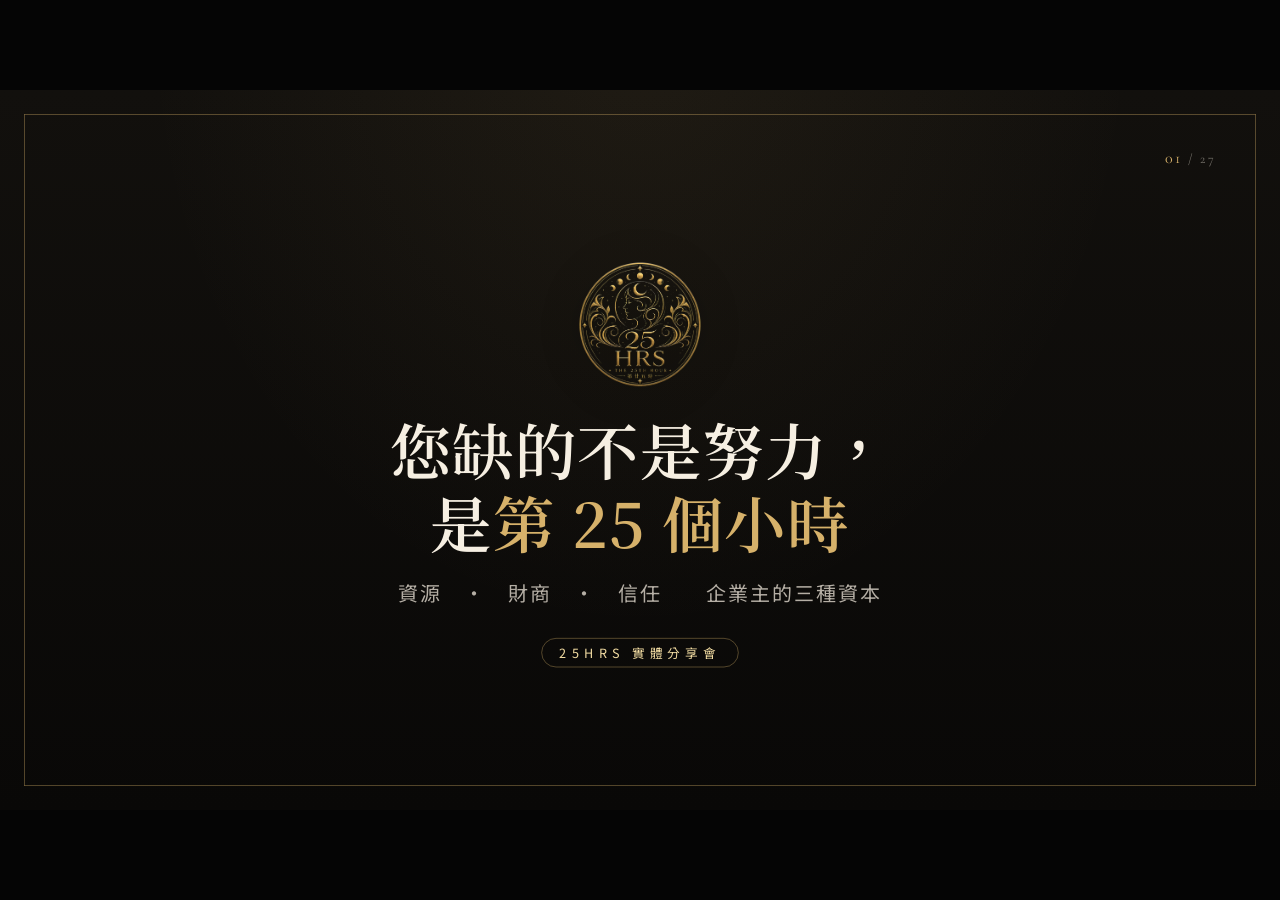
==== commit 6ade547d: "實體場加入引起動機文字雲與十大案例一頁版（含十位創辦人照片） Co-Authored-By: Claude Opus 5 (1M context) <noreply@anthropic.com>" ====
--- a/live.html
+++ b/live.html
@@ -104,7 +104,7 @@
 
 <div class="stage-wrap"><div class="stage" id="stage">
   <div class="who" id="who"></div>
-  <div class="pg"><span id="pgN">01</span><small> / 25</small></div>
+  <div class="pg"><span id="pgN">01</span><small> / 27</small></div>
   <div class="wipe" id="wipe"></div>
 
   <div class="slides" id="slides">
@@ -120,7 +120,19 @@
     </div>
   </section>
 
-  <!-- ═══ 02 今日流程 ═══ -->
+  <!-- ═══ 02 引起動機文字雲 ═══ -->
+  <section class="slide s-cloud" data-cloud>
+    <div class="slide-in v-center">
+      <span class="kicker">今天這場，適合誰</span>
+      <h2 class="h1" style="margin-top:10px">下面這些，<span class="g">只要有一句戳到您</span></h2>
+      <div class="cloud" id="cloud" style="margin-top:24px"></div>
+      <div class="cloud-punch"><div class="hr-gold" style="margin:0 auto 20px"></div>
+        <p class="quote" style="font-size:46px">您就<span class="g-underline">來對地方了</span>。</p>
+        <p class="small" style="margin-top:12px;color:var(--paper-46)">今天下午，就是為了回答這些。</p></div>
+    </div>
+  </section>
+
+  <!-- ═══ 03 今日流程 ═══ -->
   <section class="slide" data-steps="6">
     <div class="slide-in v-center">
       <span class="kicker">今天下午，我們這樣走</span>
@@ -146,7 +158,21 @@
     </div>
   </section>
 
-  <!-- ═══ Rebecca 04 自介 ═══ -->
+  <!-- ═══ 05 十大案例一頁版 ═══ -->
+  <section class="slide" data-cases10>
+    <div class="slide-in">
+      <span class="kicker">十家世界級企業，一個共同點</span>
+      <h2 class="h1" style="margin-top:4px;font-size:58px">他們的<span class="g">第一桶金</span>，都不是自己的錢</h2>
+      <div class="c10grid" id="cases10" style="margin-top:12px"></div>
+      <div class="row-3 c10concl" style="margin-top:12px">
+        <p class="quote">十家有 <span class="g">7 家</span><br>起步靠政府補助或政策性貸款</p>
+        <p class="quote">十家<span class="g">全部</span><br>經歷過一次現金流瀕死</p>
+        <p class="quote">十家<span class="g">全部</span><br>用制度而不是交情建立信任</p>
+      </div>
+    </div>
+  </section>
+
+  <!-- ═══ Rebecca 06 自介 ═══ -->
   <section class="slide" data-who="rebecca" data-steps="3">
     <div class="slide-in">
       <div class="intro2">
--- a/assets/css/deck-slides.css
+++ b/assets/css/deck-slides.css
@@ -883,3 +883,20 @@
 /* ---------- 封面品牌標記 ---------- */
 .cover-logo{width:200px;height:200px;object-fit:contain;
   filter:drop-shadow(0 6px 26px rgba(0,0,0,.6));}
+
+/* ---------- 實體場：十大案例一頁版 ---------- */
+.c10grid{display:grid;grid-template-columns:repeat(5,1fr);gap:10px 14px;width:100%;}
+.c10{border-radius:var(--radius);overflow:hidden;border:1px solid var(--line-soft);
+  background:var(--surface);opacity:0;transform:translateY(14px);
+  transition:all var(--dur-base) var(--ease-out);}
+.c10.is-on{opacity:1;transform:none;}
+.c10 img{width:100%;height:126px;object-fit:cover;object-position:top center;display:block;}
+.c10 figcaption{padding:8px 10px 10px;text-align:center;}
+.c10 figcaption b{display:block;font-family:var(--serif);font-size:21px;color:var(--paper);line-height:1.2;}
+.c10 figcaption span{display:block;margin-top:2px;font-size:15px;letter-spacing:.12em;color:var(--paper-46);}
+.c10 figcaption i{display:block;margin-top:5px;font-style:normal;font-family:var(--num);
+  font-size:18px;color:var(--gold-300);}
+.c10concl{opacity:0;transform:translateY(14px);transition:all var(--dur-base) var(--ease-out);}
+.show-concl .c10concl{opacity:1;transform:none;}
+.c10concl .quote{font-size:21px;line-height:1.45;padding:8px 16px;
+  border-left:3px solid var(--gold-500);}
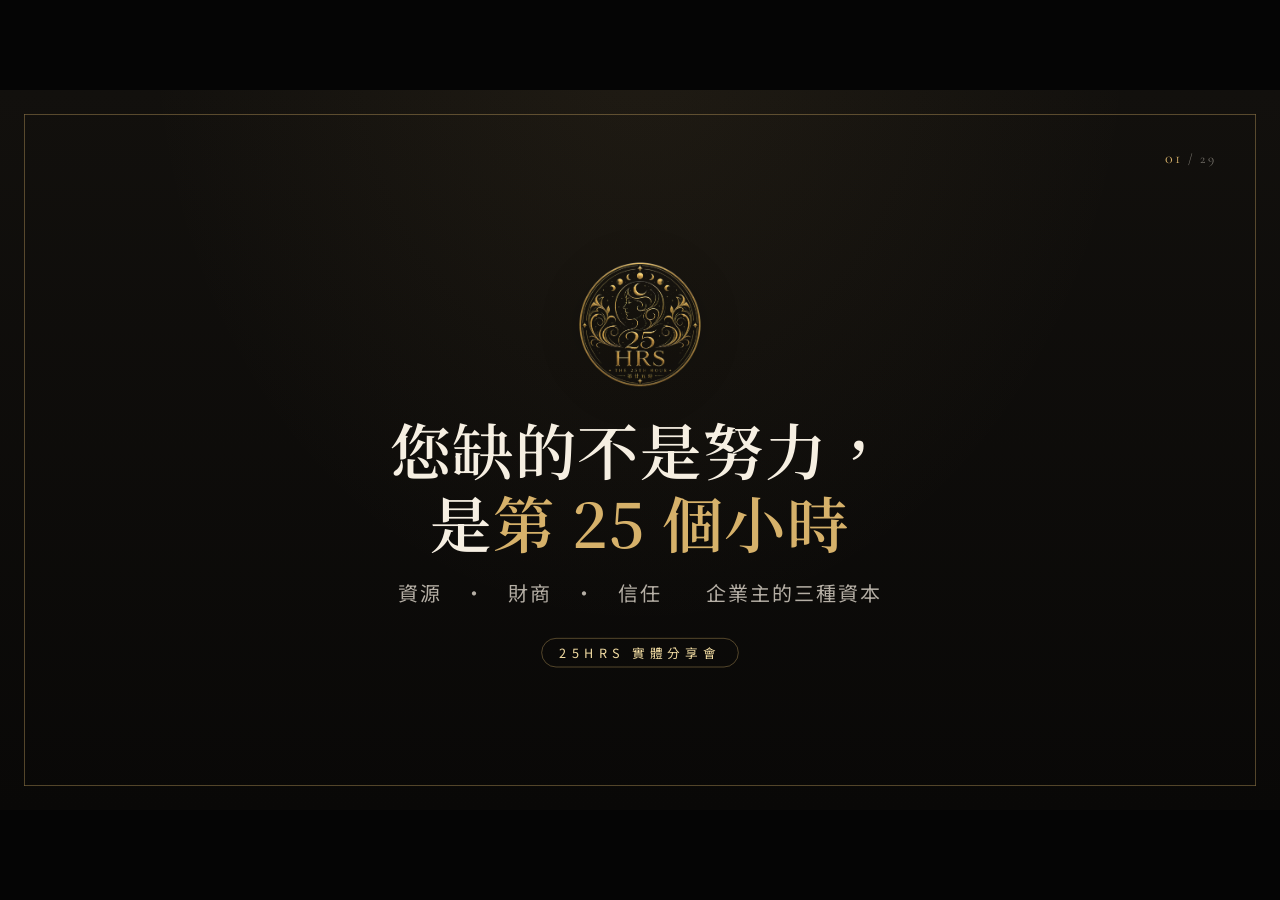
==== commit ade9b8f4: "實體場加入服務清單與價值價格對照兩頁 Co-Authored-By: Claude Opus 5 (1M context) <noreply@anthropic.com>" ====
--- a/live.html
+++ b/live.html
@@ -104,7 +104,7 @@
 
 <div class="stage-wrap"><div class="stage" id="stage">
   <div class="who" id="who"></div>
-  <div class="pg"><span id="pgN">01</span><small> / 27</small></div>
+  <div class="pg"><span id="pgN">01</span><small> / 29</small></div>
   <div class="wipe" id="wipe"></div>
 
   <div class="slides" id="slides">
@@ -518,7 +518,35 @@
     </div>
   </section>
 
-  <!-- ═══ 25 收單 ═══ -->
+  <!-- ═══ 27 您會拿到什麼：服務清單 ═══ -->
+  <section class="slide" data-plan>
+    <div class="slide-in">
+      <span class="kicker">25HRS 微型創投師計劃</span>
+      <h2 class="h1" style="margin-top:6px;font-size:58px">不是一堂課。<span class="g">是四種形式把您帶完一輪</span></h2>
+      <div class="planby2" id="planby" style="margin-top:16px"></div>
+      <p class="quote plan-punch2" style="margin-top:14px;text-align:center;font-size:32px">四位講師　×　四種形式　×　<span class="g">25 小時的直接對接</span><br><span class="small" style="display:block;margin-top:10px;color:var(--paper-46)">9 ＋ 8 ＋ 8 ＝ 25 小時。我們叫 25HRS，名字就是這樣來的。</span></p>
+    </div>
+  </section>
+
+  <!-- ═══ 28 多划算：價值與價格 ═══ -->
+  <section class="slide" data-value>
+    <div class="slide-in">
+      <span class="kicker">照市場行情，把每一項拆開來算</span>
+      <h2 class="h1" style="margin-top:6px;font-size:58px">您拿到的，<span class="g">值多少</span></h2>
+      <div class="valrow" style="margin-top:18px">
+        <div class="vstack" id="valuestack"></div>
+        <div class="pricecol">
+          <div class="pline reveal" data-step="5"><span>正式價　菁英方案</span><b class="cut">$39,800</b></div>
+          <div class="pline reveal" data-step="5"><span>正式價　尊榮方案</span><b class="cut">$88,800</b></div>
+          <div class="pfinal reveal" data-step="6"><span>本場限定．封測創始夥伴</span><b>$12,800</b>
+            <i>約 <b class="g">1.4 折</b>　內容完全相同，一項都沒少</i></div>
+        </div>
+      </div>
+      <div class="compliance" style="margin-top:14px"><svg class="ic ic--clay" viewBox="0 0 24 24" width="24" height="24"><use href="#i18"/></svg><span>價值換算係參照市場一般行情估算，僅供理解服務內容之參考，非實際交易價格。實際方案內容與費用以簽約文件為準。</span></div>
+    </div>
+  </section>
+
+  <!-- ═══ 29 收單 ═══ -->
   <section class="slide s-offer" data-offer>
     <div class="slide-in v-center">
       <span class="eyebrow">本場限定．僅此一次</span>
--- a/assets/css/deck-slides.css
+++ b/assets/css/deck-slides.css
@@ -890,7 +890,7 @@
   background:var(--surface);opacity:0;transform:translateY(14px);
   transition:all var(--dur-base) var(--ease-out);}
 .c10.is-on{opacity:1;transform:none;}
-.c10 img{width:100%;height:126px;object-fit:cover;object-position:top center;display:block;}
+.c10 img{width:100%;height:118px;object-fit:cover;object-position:top center;display:block;}
 .c10 figcaption{padding:8px 10px 10px;text-align:center;}
 .c10 figcaption b{display:block;font-family:var(--serif);font-size:21px;color:var(--paper);line-height:1.2;}
 .c10 figcaption span{display:block;margin-top:2px;font-size:15px;letter-spacing:.12em;color:var(--paper-46);}
@@ -900,3 +900,38 @@
 .show-concl .c10concl{opacity:1;transform:none;}
 .c10concl .quote{font-size:21px;line-height:1.45;padding:8px 16px;
   border-left:3px solid var(--gold-500);}
+
+/* ---------- 實體場：服務清單矩陣 ---------- */
+.planby2{display:grid;grid-template-columns:176px repeat(4,1fr);gap:8px 12px;width:100%;}
+.pb2{display:contents;}
+.pb2 .pbh{grid-row:1;display:flex;flex-direction:column;align-items:center;justify-content:flex-end;
+  gap:4px;height:104px;}
+.pb2 .pbh img{width:58px;height:58px;border-radius:50%;object-fit:cover;
+  border:1px solid var(--line-soft);filter:saturate(.88) brightness(.94);}
+.pb2 .pbh b{font-family:var(--serif);font-size:23px;color:var(--paper);}
+.pb2 .pbh span{font-size:15px;letter-spacing:.18em;color:var(--gold-700);}
+.pb2 .pbr{display:flex;flex-direction:column;justify-content:center;
+  padding:9px 14px;border:1px solid var(--line-hair);border-radius:var(--radius-sm);
+  background:var(--surface);font-size:17px;line-height:1.5;color:var(--paper-72);
+  opacity:0;transform:translateY(10px);transition:all var(--dur-base) var(--ease-out);}
+.pb2--head .pbr{background:none;border:0;padding-left:0;opacity:1;transform:none;}
+.pb2--head .pbr b{display:block;font-family:var(--serif);font-size:24px;color:var(--gold-500);white-space:nowrap;}
+.pb2--head .pbr span{display:block;margin-top:3px;font-family:var(--num);font-size:18px;color:var(--paper-46);white-space:nowrap;}
+.pb2.is-on .pbr{opacity:1;transform:none;}
+.plan-punch2{opacity:0;transform:translateY(12px);transition:all var(--dur-base) var(--ease-out);}
+.show-punch .plan-punch2{opacity:1;transform:none;}
+
+/* ---------- 實體場：價值與價格 ---------- */
+.valrow{display:grid;grid-template-columns:1.35fr 1fr;gap:34px;align-items:start;width:100%;}
+.pricecol{display:flex;flex-direction:column;gap:10px;}
+.pline{display:flex;align-items:baseline;justify-content:space-between;gap:20px;
+  padding:12px 24px;border:1px solid var(--line-hair);border-radius:var(--radius-sm);
+  background:var(--surface);font-size:21px;color:var(--paper-46);}
+.pline b.cut{font-family:var(--num);font-size:34px;color:var(--paper-46);text-decoration:line-through;}
+.pfinal{margin-top:6px;padding:22px 26px;border:1px solid var(--line);border-radius:var(--radius);
+  background:var(--surface-gold);box-shadow:var(--e-gold);text-align:center;}
+.pfinal span{display:block;font-size:20px;letter-spacing:.14em;color:var(--gold-300);}
+.pfinal b{display:block;margin-top:8px;font-family:var(--num);font-size:88px;line-height:1;
+  color:var(--gold-300);text-shadow:0 0 30px rgba(242,220,162,.45);}
+.pfinal i{display:block;margin-top:12px;font-style:normal;font-size:20px;line-height:1.6;color:var(--paper-72);}
+.pfinal i b{display:inline;font-size:26px;text-shadow:none;}
